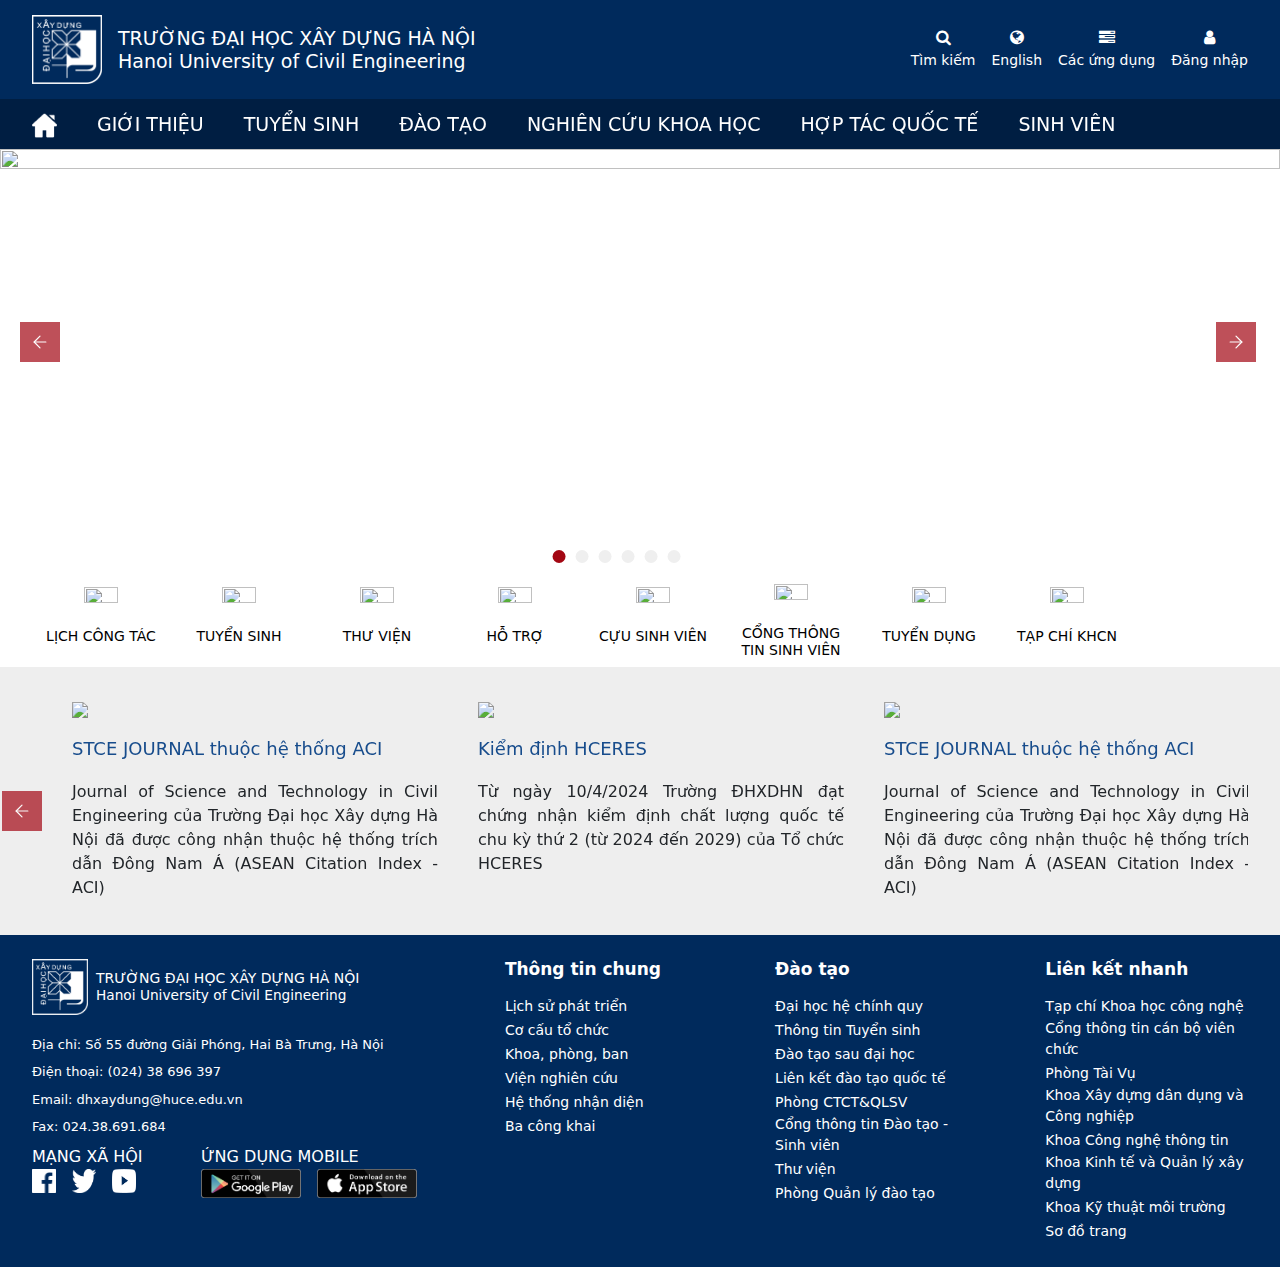
==== index.html @ 1488413b "Hoàn thiện form #home-hot-title-section" ====
<!DOCTYPE html>
<html lang="en">
  <head>
    <meta charset="UTF-8" />
    <meta name="viewport" content="width=device-width, initial-scale=1.0" />
    <title>Trang chủ</title>
    <link rel="stylesheet" href="./theme1/css/main.css" />
  </head>
  <body>
    <!-- Navabar -->
    <header id="header-home">
      <section
        class="row container m-auto justify-contents-between align-items-center"
      >
        <section class="col-md-6 d-flex align-items-center gap-3">
          <div class="">
            <img src="/theme1/images/logo/logo_trans.png" width="70" />
          </div>

          <div class="text-white">
            <h3>TRƯỜNG ĐẠI HỌC XÂY DỰNG HÀ NỘI</h3>
            <h4>Hanoi University of Civil Engineering</h4>
          </div>
        </section>

        <section class="col-md-6">
          <ul class="d-flex justify-content-end gap-3">
            <li>
              <a href="###">
                <i class="fa fa-search"></i>
                <p>Tìm kiếm</p>
              </a>
            </li>
            <li>
              <a href="###">
                <i class="fa fa-globe"></i>
                <p>English</p>
              </a>
            </li>
            <li class="nav-menu">
              <a href="###">
                <i class="fa fa-tasks"></i>
                <p>Các ứng dụng</p>
              </a>
              <div class="megamenu-panel nav-submenu d-none">
                <div class="row justify-contents-between align-items-center">
                  <div class="col-md-4">
                    <a href="#" class="text-center">
                      <img
                        src="/theme1/images/logo/google-calendar.png"
                        alt=""
                        class=""
                      />
                      <h6 class="">Lịch công tác(QLHC)</h6>
                    </a>
                  </div>
                  <div class="col-md-4">
                    <a href="#" class="text-center">
                      <img
                        src="/theme1/images/logo/quan-ly-cong-viec.png"
                        alt=""
                      />
                      <h6 class="">Quản lý công việc</h6>
                    </a>
                  </div>
                  <div class="col-md-4">
                    <a href="#" class="text-center">
                      <img
                        src="/theme1/images/logo/quan-ly-van-ban.png"
                        alt=""
                      />
                      <h6 class="">Quản lý văn bản</h6>
                    </a>
                  </div>
                  <div class="col-md-4">
                    <a href="#" class="text-center">
                      <img
                        src="/theme1/images/logo/quan-ly-sinh-vien.png"
                        alt=""
                      />
                      <h6 class="">Quản lý sinh viên</h6>
                    </a>
                  </div>
                  <div class="col-md-4">
                    <a href="#" class="text-center">
                      <img src="/theme1/images/logo/khao-sat.png" alt="" />
                      <h6 class="">Khảo sát</h6>
                    </a>
                  </div>
                  <div class="col-md-4">
                    <a href="#" class="text-center">
                      <img
                        src="/theme1/images/logo/quan-ly-tai-san.png"
                        alt=""
                      />
                      <h6 class="">Quản lý tài sản</h6>
                    </a>
                  </div>
                  <div class="col-md-4">
                    <a href="#" class="text-center">
                      <img src="/theme1/images/logo/danh-ba.png" alt="" />
                      <h6 class="">Danh bạ CBVC</h6>
                    </a>
                  </div>
                </div>
              </div>
            </li>
            <li>
              <a href="###">
                <i class="fa fa-user"></i>
                <p>Đăng nhập</p>
              </a>
            </li>
          </ul>
        </section>
      </section>
    </header>

    <nav id="nav-home">
      <ul class="container menu-main-home">
        <li>
          <a href="###">
            <img src="/theme1/images/gallery/home1.png" />
          </a>
        </li>
        <li>
          <a href="###">Giới thiệu</a>
          <ul class="sub-menu-home">
            <li><a href="###">Lời chào mừng của hiệu trưởng</a></li>
            <li>
              <a href="###"
                >Thông tin chung <i class="icon-chervon-right"></i
              ></a>

              <ul class="sub-menu-home">
                <li><a href="###">Sứ mạng - Tầm nhìn - Giá trị cốt lõi</a></li>
                <li><a href="###">Chương trình đào tạo và cấp bằng</a></li>
                <li><a href="###">Khoa học công nghệ</a></li>
                <li><a href="###">Đội ngũ cán bộ</a></li>
                <li><a href="###">Cơ sở vật chất</a></li>
                <li><a href="###">Thành tựu</a></li>
                <li><a href="###">Liên hệ</a></li>
              </ul>
            </li>
            <li>
              <a href="###"
                >Lịch sử phát triển<i class="icon-chervon-right"></i
              ></a>
              <ul class="sub-menu-home">
                <li><a href="###">Khái quát lịch sử phát triển</a></li>
                <li><a href="###">Chương trình đào tạo và cấp bằng</a></li>
              </ul>
            </li>
            <li>
              <a href="###">Cơ cấu tổ chức<i class="icon-chervon-right"></i></a>
              <ul class="sub-menu-home">
                <li><a href="###">Sơ đồ tổ chức</a></li>
                <li><a href="###">Hội đồng trường</a></li>
                <li><a href="###">Ban giám hiệu</a></li>
                <li><a href="###">Hội đồng Khoa học và Đào tạo</a></li>
                <li>
                  <a href="###">Các đơn vị<i class="icon-chervon-right"></i></a>
                  <ul class="sub-menu-home">
                    <li><a href="###">Khoa trực thuộc</a></li>
                    <li><a href="###">Phòng chức năng</a></li>
                  </ul>
                </li>
                <li><a href="###">Hội đồng Khoa học và Đào tạo</a></li>
              </ul>
            </li>
            <li><a href="###">Ba công khai</a></li>
            <li><a href="###">Cựu sinh viên</a></li>
            <li><a href="###">Cơ cấu tổ chức</a></li>
            <li><a href="###">Xét đạt chuẩn bổ nhiệm GS và PGS</a></li>
            <li>
              <a href="###">Meida<i class="icon-chervon-right"></i></a>
              <ul class="sub-menu-home">
                <li><a href="###">Hệ thống nhận diện</a></li>
                <li><a href="###">Ảnh</a></li>
                <li><a href="###">Video</a></li>
              </ul>
            </li>
            <li><a href="###">Virtual-Tour</a></li>
          </ul>
        </li>
        <li>
          <a href="###">Tuyển sinh</a>
        </li>
        <li>
          <a href="###">Đào tạo</a>
          <ul class="sub-menu-home">
            <li><a href="###">Đào tạo Đại học chính quy</a></li>
            <li><a href="###">Đào tạo Sau Đại học</a></li>
            <li><a href="###">Đào tạo VLVH</a></li>
            <li><a href="###">Khoa đào tạo quốc tế</a></li>
          </ul>
        </li>
        <li>
          <a href="###">Nghiên cứu khoa học</a>
        </li>
        <li>
          <a href="###">Hợp tác quốc tế</a>
        </li>
        <li>
          <a href="###">Sinh viên</a>
        </li>
      </ul>
    </nav>

    <main>
      <section id="banner-home-container">
        <img
          src="https://huce.edu.vn/images57/portal-1/slider/2025(1).jpg"
          alt=""
          style="width: 100%; height: 100%"
        />

        <img
          style="width: 100%; height: 100%"
          src="https://huce.edu.vn/images57/portal-1/slider/banner%20web.jpg"
        />

        <img
          style="width: 100%; height: 100%"
          src="https://huce.edu.vn/images57/portal-1/slider/Slide%2004.jpg"
        />

        <img
          style="width: 100%; height: 100%"
          src="https://huce.edu.vn/images57/Images/Mới/9112f98a60b0cfee96a1.jpg"
        />
        <img
          style="width: 100%; height: 100%"
          src="https://huce.edu.vn/images57/Images/Mới/c80e55a6cc9c63c23a8d.jpg"
        />
        <img
          style="width: 100%; height: 100%"
          src="https://huce.edu.vn/images57/Images/Mới/64a7b85f21658e3bd774.jpg"
        />
      </section>

      <section id="home-quick-link-2">
        <div class="container m-auto d-flex">
          <div class="text-center align-content-center">
            <a href="###">
              <img
                src="https://huce.edu.vn/images57/portal-1/QuickLink/lich_cong_tac.svg"
                alt=""
                width="100"
              />
              <h4 class="font-weight-600 mt-20 service-title">Lịch công tác</h4>
            </a>
          </div>

          <div class="text-center align-content-center">
            <a href="###">
              <img
                src="https://huce.edu.vn/images57/portal-1/QuickLink/tuyen_sinh.svg"
                alt=""
              />
              <h4 class="font-weight-600 mt-20 service-title">Tuyển sinh</h4>
            </a>
          </div>

          <div class="text-center align-content-center">
            <a href="###">
              <img
                src="https://huce.edu.vn/images57/portal-1/QuickLink/thu_vien.svg"
                alt=""
              />
              <h4 class="font-weight-600 mt-20 service-title">Thư viện</h4>
            </a>
          </div>

          <div class="text-center align-content-center">
            <a href="###">
              <img
                src="https://huce.edu.vn/images57/portal-1/QuickLink/ho_tro_truc_tuyen.svg"
                alt=""
              />
              <h4 class="font-weight-600 mt-20 service-title">Hỗ trợ</h4>
            </a>
          </div>

          <div class="text-center align-content-center">
            <a href="###">
              <img
                src="https://huce.edu.vn/images57/portal-1/QuickLink/cuu_sinh_vien.svg"
                alt=""
              />
              <h4 class="font-weight-600 mt-20 service-title">Cựu sinh viên</h4>
            </a>
          </div>

          <div class="text-center align-content-center">
            <a href="###">
              <img
                src="https://huce.edu.vn/images57/portal-1/QuickLink/dao_tao.svg"
                alt=""
              />
              <h4 class="font-weight-600 mt-20 service-title">
                Cổng thông <br />tin sinh viên
              </h4>
            </a>
          </div>

          <div class="text-center align-content-center">
            <a href="###">
              <img
                src="https://huce.edu.vn/images57/portal-1/QuickLink/tuyen_dung.svg"
                alt=""
              />
              <h4 class="font-weight-600 mt-20 service-title">Tuyển dụng</h4>
            </a>
          </div>

          <div class="text-center align-content-center">
            <a href="###">
              <img
                src="https://huce.edu.vn/images57/portal-1/QuickLink/tap_chi.svg"
                alt=""
              />
              <h4 class="font-weight-600 mt-20 service-title">Tạp chí khcn</h4>
            </a>
          </div>
        </div>
      </section>

      <section id="home-hot-title-section">
        <div class="container m-auto">
          <div>
            <img
              src="https://huce.edu.vn/images57/portal-1/Chuyên%20mục%20nổi%20bật/846d2718-aa07-4840-8d6b-9867c58a833f.jpg"
            />
            <div class="hot-description">
              <h3>STCE JOURNAL thuộc hệ thống ACI</h3>
              <p class="module line-clamp-4 text-justify">
                Journal of Science and Technology in Civil Engineering của
                Trường Đại học Xây dựng Hà Nội đã được công nhận thuộc hệ thống
                trích dẫn Đông Nam Á (ASEAN Citation Index - ACI)
              </p>
            </div>
          </div>

          <div>
            <img
              src="https://huce.edu.vn/images57/portal-1/Chuyên%20mục%20nổi%20bật/ded70e8b-906e-45e2-acd8-bea7cd354c92.jpg"
            />
            <div class="hot-description">
              <h3>Kiểm định HCERES</h3>
              <p class="module line-clamp-4 text-justify">
                Từ ngày 10/4/2024 Trường ĐHXDHN&nbsp;đạt chứng nhận kiểm định
                chất lượng quốc tế chu kỳ thứ 2 (từ 2024 đến 2029) của Tổ chức
                HCERES
              </p>
            </div>
          </div>

          <div>
            <img
              src="https://huce.edu.vn/images57/portal-1/Chuyên%20mục%20nổi%20bật/846d2718-aa07-4840-8d6b-9867c58a833f.jpg"
            />
            <div class="hot-description">
              <h3>STCE JOURNAL thuộc hệ thống ACI</h3>
              <p class="module line-clamp-4 text-justify">
                Journal of Science and Technology in Civil Engineering của
                Trường Đại học Xây dựng Hà Nội đã được công nhận thuộc hệ thống
                trích dẫn Đông Nam Á (ASEAN Citation Index - ACI)
              </p>
            </div>
          </div>

          <div>
            <img
              src="https://huce.edu.vn/images57/portal-1/Chuyên%20mục%20nổi%20bật/846d2718-aa07-4840-8d6b-9867c58a833f.jpg"
            />
            <div class="hot-description">
              <h3>STCE JOURNAL thuộc hệ thống ACI</h3>
              <p class="module line-clamp-4 text-justify">
                Journal of Science and Technology in Civil Engineering của
                Trường Đại học Xây dựng Hà Nội đã được công nhận thuộc hệ thống
                trích dẫn Đông Nam Á (ASEAN Citation Index - ACI)
              </p>
            </div>
          </div>
        </div>
      </section>
    </main>

    <footer class="py-4">
      <section class="container row m-auto justify-content-between">
        <div class="col-md-4">
          <div class="d-flex gap-2 align-items-center">
            <img
              src="./theme1/images/logo/logo_trans.png"
              alt=""
              width="56"
              height="56"
            />
            <div class="logo-text">
              <h3>TRƯỜNG ĐẠI HỌC XÂY DỰNG HÀ NỘI</h3>
              <h4>Hanoi University of Civil Engineering</h4>
            </div>
          </div>

          <div>
            <p>Địa chỉ: Số 55 đường Giải Phóng, Hai Bà Trưng, Hà Nội</p>
            <p>Điện thoại: (024) 38 696 397</p>
            <p>Email: dhxaydung@huce.edu.vn</p>
            <p>Fax: 024.38.691.684</p>
          </div>

          <div class="row">
            <div class="social-link col-md-5">
              <p class="p">MẠNG XÃ HỘI</p>
              <ul class="d-flex gap-3">
                <li>
                  <a href="https://www.facebook.com/truongdhxaydung"
                    ><img
                      alt=""
                      src="/theme1/images/icon/icon-fb.png"
                      width="100"
                  /></a>
                </li>
                <li>
                  <a href="https://twitter.com/"
                    ><img
                      alt=""
                      src="/theme1/images/icon/tw-icon.png"
                      width="100"
                  /></a>
                </li>
                <li>
                  <a
                    href="https://www.youtube.com/channel/UCzsYk_GlL5IYG6wVUkyO_pQ/videos"
                    ><img
                      alt=""
                      src="/theme1/images/icon/icon-yt.png"
                      width="100"
                  /></a>
                </li>
              </ul>
            </div>

            <section class="mobile-app col-md-5">
              <p class="p">ỨNG DỤNG MOBILE</p>
              <ul class="d-flex gap-3">
                <li>
                  <a href="#"
                    ><img
                      alt=""
                      src="/theme1/images/logo/google-play.png"
                      width="100"
                  /></a>
                </li>
                <li>
                  <a href="#"
                    ><img
                      alt=""
                      src="/theme1/images/logo/app-store.png"
                      width="100"
                  /></a>
                </li>
              </ul>
            </section>
          </div>
        </div>
        <div class="col-md-2">
          <h3>Thông tin chung</h3>
          <div>
            <a href="###"><p>Lịch sử phát triển</p></a>
            <a href="###"><p>Cơ cấu tổ chức</p></a>
            <a href="###"><p>Khoa, phòng, ban</p></a>
            <a href="###"><p>Viện nghiên cứu</p></a>
            <a href="###"><p>Hệ thống nhận diện</p></a>
            <a href="###"><p>Ba công khai</p></a>
          </div>
        </div>
        <div class="col-md-2">
          <h3>Đào tạo</h3>
          <div>
            <a href="###"><p>Đại học hệ chính quy</p></a>
            <a href="###"><p>Thông tin Tuyển sinh</p></a>
            <a href="###"><p>Đào tạo sau đại học</p></a>
            <a href="###"><p>Liên kết đào tạo quốc tế</p></a>
            <a href="###"><p>Phòng CTCT&QLSV</p></a>
            <a href="###"><p>Cổng thông tin Đào tạo - Sinh viên</p></a>
            <a href="###"><p>Thư viện</p></a>
            <a href="###"><p>Phòng Quản lý đào tạo</p></a>
          </div>
        </div>
        <div class="col-md-2">
          <h3>Liên kết nhanh</h3>
          <div>
            <a href="###"><p>Tạp chí Khoa học công nghệ</p></a>
            <a href="###"><p>Cổng thông tin cán bộ viên chức</p></a>
            <a href="###"><p>Phòng Tài Vụ</p></a>
            <a href="###"><p>Khoa Xây dựng dân dụng và Công nghiệp</p></a>
            <a href="###"><p>Khoa Công nghệ thông tin</p></a>
            <a href="###"><p>Khoa Kinh tế và Quản lý xây dựng</p></a>
            <a href="###"><p>Khoa Kỹ thuật môi trường</p></a>
            <a href="###"><p>Sơ đồ trang</p></a>
          </div>
        </div>
      </section>
    </footer>
    <!-- End navabar -->
  </body>

  <script src="./theme1/js/jquery.min.js"></script>
  <script src="./theme1/js/popper.min.js"></script>
  <script src="./theme1/js/bootstrap.min.js"></script>
  <script src="./theme1/js/slick.min.js"></script>
  <script src="./theme1/js/main.js" type="module"></script>
</html>
---- theme1/css/main.css ----
@import url("./bootstrap.min.css");
@import url("./font-awesome.min.css");
@import url("./slick.css");
@import url("./css-reset.css");
@import url("./pages/animation/animation.css");
@import url("./pages/includes/header.css");
@import url("./pages/includes/nav.css");

@import url("./pages/includes/home.css");

@import url("./pages/includes/footer.css");
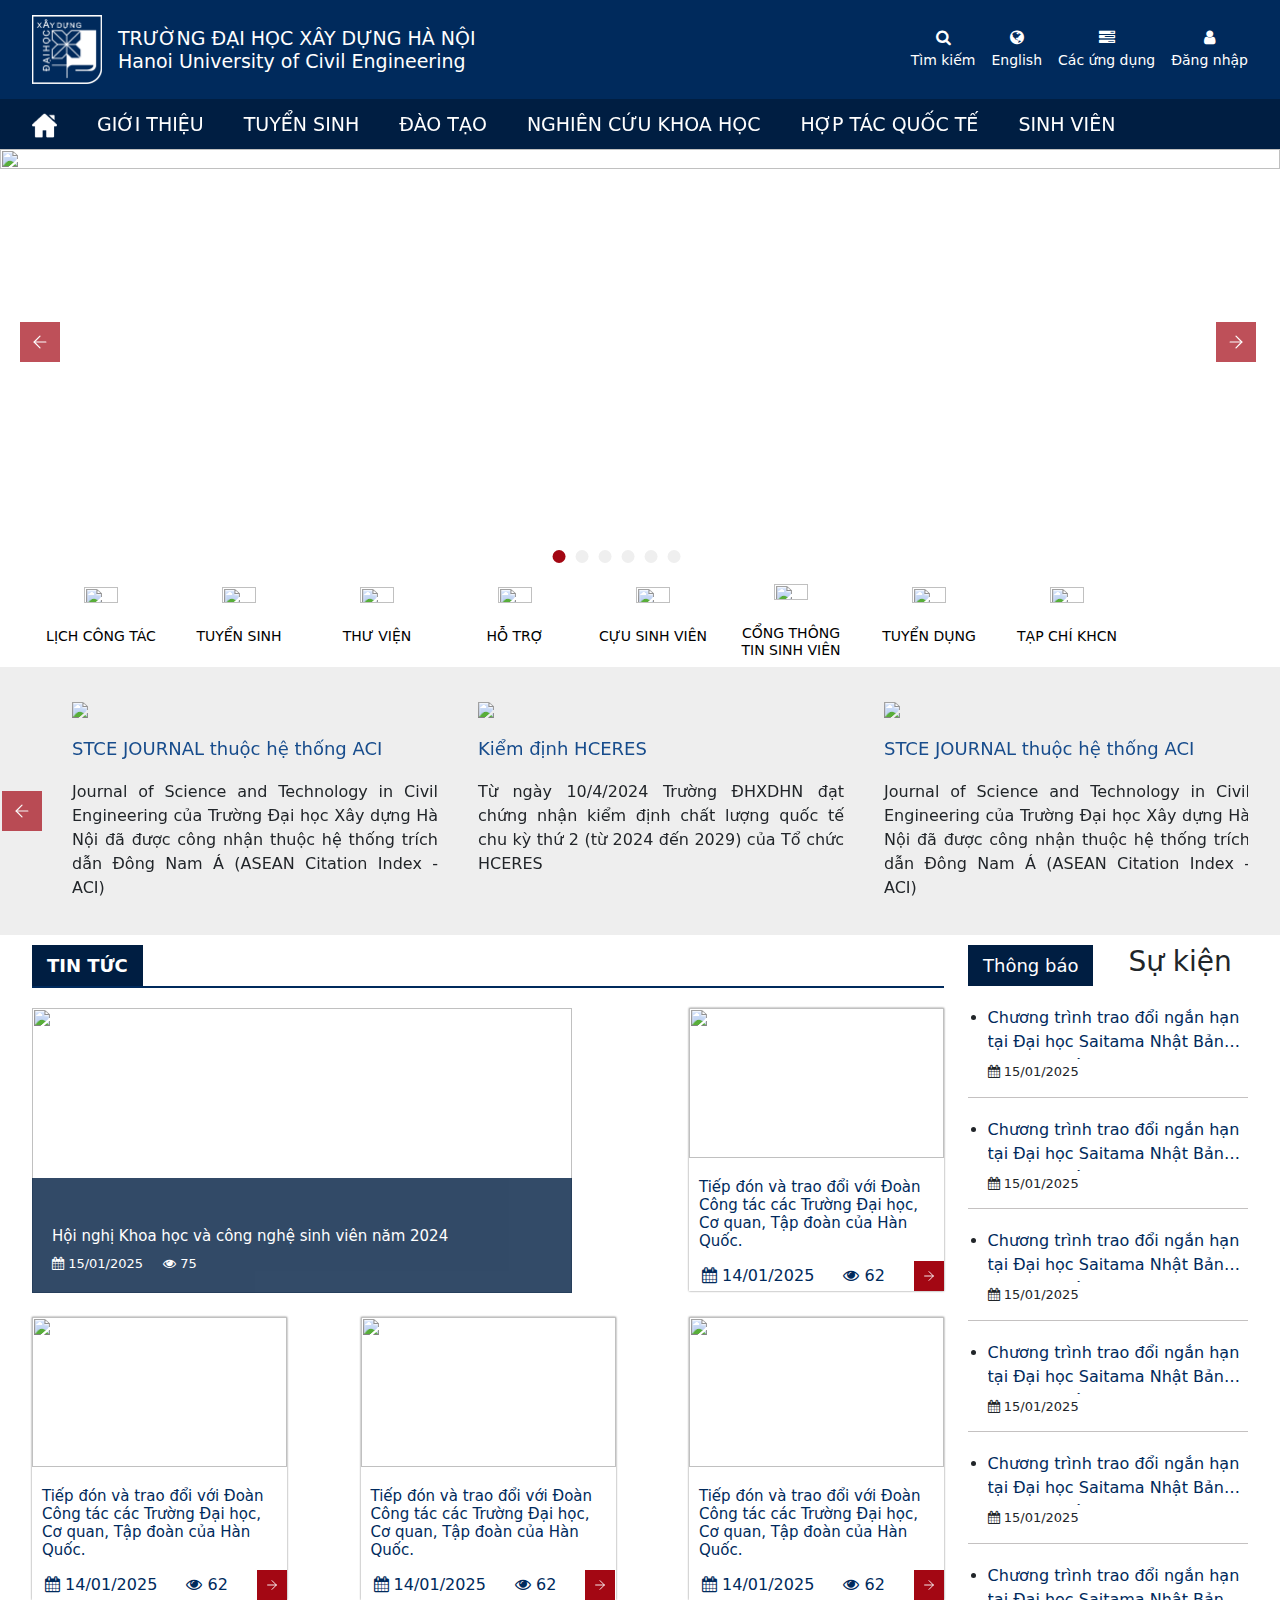
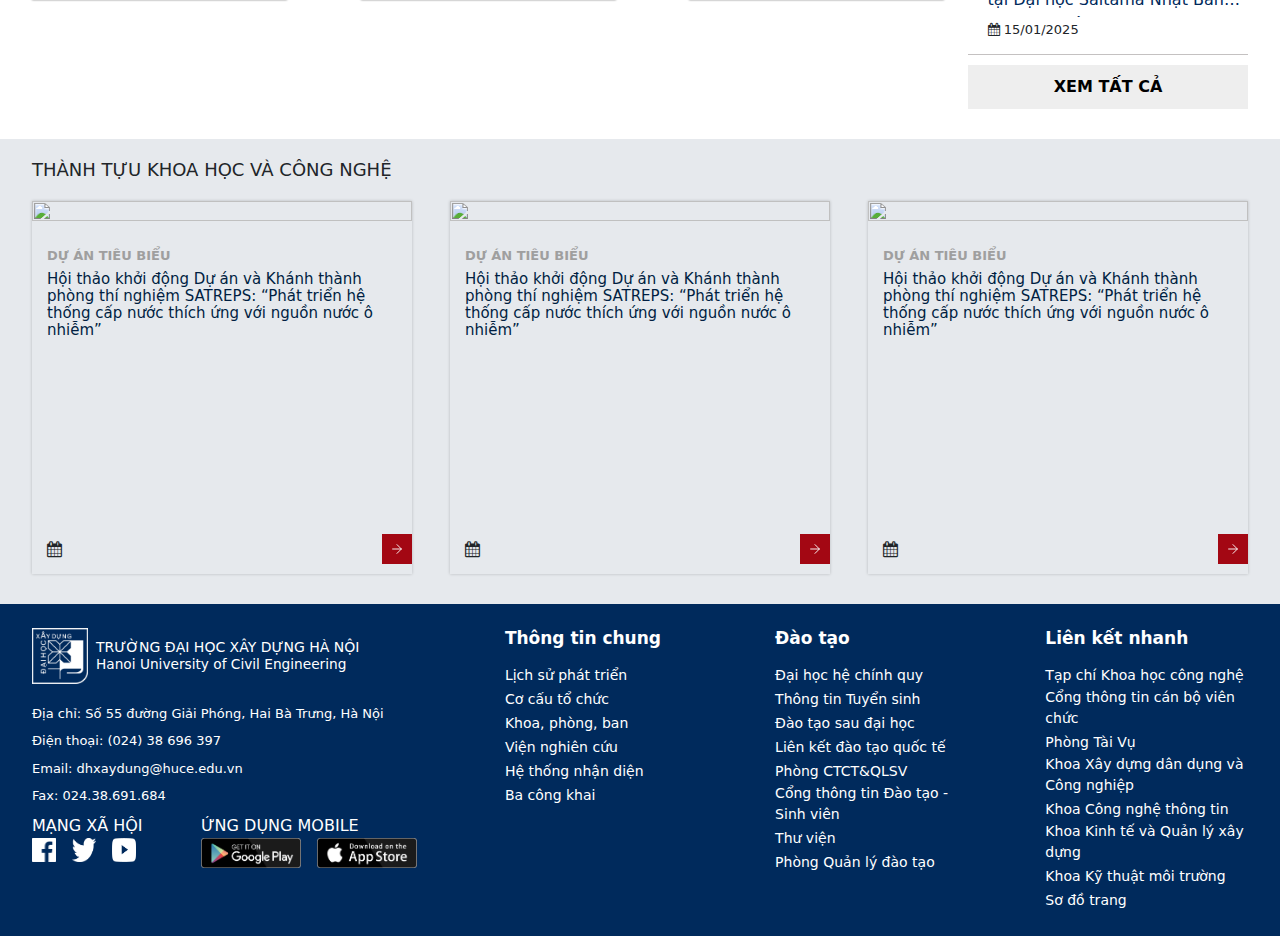
==== commit 8c93a9e9: "hoàn thành #ts-title" ====
--- a/index.html
+++ b/index.html
@@ -385,6 +385,422 @@
           </div>
         </div>
       </section>
+
+      <section id="container-nuce-news">
+        <div class="container m-auto">
+          <div class="row">
+            <div class="col-md-9 nuce-new-item">
+              <div class="title-nuce-news">
+                <h2>Tin tức</h2>
+              </div>
+
+              <div class="row justify-content-between gap-4">
+                <div class="col-md-7 nuce-item-content">
+                  <a href="/hoi-nghi-khoa-hoc-va-cong-nghe-sinh-vien-nam-2024">
+                    <img
+                      class="img-nuce-col-6 img-nuce-hover"
+                      src="https://huce.edu.vn/images57/portal-1/Tin%20tức/Hoạt%20động%20chung/2025/T01/NCKHSV_006.jpg"
+                      alt=""
+                    />
+
+                    <div class="overlay-post-content">
+                      <div class="post-content">
+                        <h3
+                          class="post-title module line-clamp-3"
+                          data-toggle="tooltip"
+                          data-placement="bottom"
+                          title="Hội nghị Khoa học và công nghệ sinh viên năm 2024"
+                        >
+                          <a
+                            href="/hoi-nghi-khoa-hoc-va-cong-nghe-sinh-vien-nam-2024"
+                          >
+                            Hội nghị Khoa học và công nghệ sinh viên năm 2024
+                          </a>
+                        </h3>
+                        <span class="post-date-info">
+                          <span>
+                            <i class="fa fa-calendar"></i> 15/01/2025</span
+                          >
+                          <span>
+                            <i class="fa fa-eye" style="margin-left: 24px"></i>
+                            75</span
+                          >
+                        </span>
+                      </div>
+                    </div>
+                  </a>
+                </div>
+
+                <div class="item col-md-5 nuce-item-content2">
+                  <a
+                    href="https://huce.edu.vn/tiep-don-va-trao-doi-voi-doan-cong-tac-cac-truong-dai-hoc-co-quan-tap-doan-cua-han-quoc-"
+                  >
+                    <div>
+                      <img
+                        class="img-nuce-hover"
+                        src="https://huce.edu.vn/images57/portal-1/Tin%20tức/Hoạt%20động%20chung/2025/T01/TiepKhach_009.JPG"
+                        alt=""
+                      />
+                    </div>
+                    <div class="post-content">
+                      <h4>
+                        Tiếp đón và trao đổi với Đoàn Công tác các Trường Đại
+                        học, Cơ quan, Tập đoàn của Hàn Quốc.
+                      </h4>
+
+                      <div class="">
+                        <span class="post-date-info-nuce-news-02">
+                          <i class="fa fa-calendar"></i>
+                          14/01/2025
+                        </span>
+                        <span>
+                          <i class="fa fa-eye" style="margin-left: 24px"></i>
+                          62
+                        </span>
+                        <span>
+                          <img
+                            src="./theme1/images/icon/right-arrow-block-2.svg"
+                            alt=""
+                          />
+                        </span>
+                      </div>
+                    </div>
+                  </a>
+                </div>
+
+                <div class="item col-md-5 nuce-item-content2">
+                  <a
+                    href="https://huce.edu.vn/tiep-don-va-trao-doi-voi-doan-cong-tac-cac-truong-dai-hoc-co-quan-tap-doan-cua-han-quoc-"
+                  >
+                    <div>
+                      <img
+                        class="img-nuce-hover"
+                        src="https://huce.edu.vn/images57/portal-1/Tin%20tức/Hoạt%20động%20chung/2025/T01/TiepKhach_009.JPG"
+                        alt=""
+                      />
+                    </div>
+                    <div class="post-content">
+                      <h4>
+                        Tiếp đón và trao đổi với Đoàn Công tác các Trường Đại
+                        học, Cơ quan, Tập đoàn của Hàn Quốc.
+                      </h4>
+
+                      <div class="">
+                        <span class="post-date-info-nuce-news-02">
+                          <i class="fa fa-calendar"></i>
+                          14/01/2025
+                        </span>
+                        <span>
+                          <i class="fa fa-eye" style="margin-left: 24px"></i>
+                          62
+                        </span>
+                        <span>
+                          <img
+                            src="./theme1/images/icon/right-arrow-block-2.svg"
+                            alt=""
+                          />
+                        </span>
+                      </div>
+                    </div>
+                  </a>
+                </div>
+
+                <div class="item col-md-5 nuce-item-content2">
+                  <a
+                    href="https://huce.edu.vn/tiep-don-va-trao-doi-voi-doan-cong-tac-cac-truong-dai-hoc-co-quan-tap-doan-cua-han-quoc-"
+                  >
+                    <div>
+                      <img
+                        class="img-nuce-hover"
+                        src="https://huce.edu.vn/images57/portal-1/Tin%20tức/Hoạt%20động%20chung/2025/T01/TiepKhach_009.JPG"
+                        alt=""
+                      />
+                    </div>
+                    <div class="post-content">
+                      <h4>
+                        Tiếp đón và trao đổi với Đoàn Công tác các Trường Đại
+                        học, Cơ quan, Tập đoàn của Hàn Quốc.
+                      </h4>
+
+                      <div class="">
+                        <span class="post-date-info-nuce-news-02">
+                          <i class="fa fa-calendar"></i>
+                          14/01/2025
+                        </span>
+                        <span>
+                          <i class="fa fa-eye" style="margin-left: 24px"></i>
+                          62
+                        </span>
+                        <span>
+                          <img
+                            src="./theme1/images/icon/right-arrow-block-2.svg"
+                            alt=""
+                          />
+                        </span>
+                      </div>
+                    </div>
+                  </a>
+                </div>
+
+                <div class="item col-md-5 nuce-item-content2">
+                  <a
+                    href="https://huce.edu.vn/tiep-don-va-trao-doi-voi-doan-cong-tac-cac-truong-dai-hoc-co-quan-tap-doan-cua-han-quoc-"
+                  >
+                    <div>
+                      <img
+                        class="img-nuce-hover"
+                        src="https://huce.edu.vn/images57/portal-1/Tin%20tức/Hoạt%20động%20chung/2025/T01/TiepKhach_009.JPG"
+                        alt=""
+                      />
+                    </div>
+                    <div class="post-content">
+                      <h4>
+                        Tiếp đón và trao đổi với Đoàn Công tác các Trường Đại
+                        học, Cơ quan, Tập đoàn của Hàn Quốc.
+                      </h4>
+
+                      <div class="">
+                        <span class="post-date-info-nuce-news-02">
+                          <i class="fa fa-calendar"></i>
+                          14/01/2025
+                        </span>
+                        <span>
+                          <i class="fa fa-eye" style="margin-left: 24px"></i>
+                          62
+                        </span>
+                        <span>
+                          <img
+                            src="./theme1/images/icon/right-arrow-block-2.svg"
+                            alt=""
+                          />
+                        </span>
+                      </div>
+                    </div>
+                  </a>
+                </div>
+              </div>
+            </div>
+            <div class="col-md-3 nuce-new-item ps-4">
+              <div class="d-flex" style="gap: 35px">
+                <h3>Thông báo</h3>
+                <h3>Sự kiện</h3>
+              </div>
+
+              <div class="post-content">
+                <ul>
+                  <li>
+                    <a
+                      href="/chuong-trinh-trao-doi-ngan-han-tai-dai-hoc-saitama-nhat-ban-cho-sinh-vien"
+                    >
+                      Chương trình trao đổi ngắn hạn tại Đại học Saitama Nhật
+                      Bản cho sinh viên
+                    </a>
+                  </li>
+                </ul>
+                <span class="post-date-info">
+                  <i class="fa fa-calendar"></i>
+                  15/01/2025
+                </span>
+              </div>
+
+              <div class="post-content">
+                <ul>
+                  <li>
+                    <a
+                      href="/chuong-trinh-trao-doi-ngan-han-tai-dai-hoc-saitama-nhat-ban-cho-sinh-vien"
+                    >
+                      Chương trình trao đổi ngắn hạn tại Đại học Saitama Nhật
+                      Bản cho sinh viên
+                    </a>
+                  </li>
+                </ul>
+                <span class="post-date-info">
+                  <i class="fa fa-calendar"></i>
+                  15/01/2025
+                </span>
+              </div>
+
+              <div class="post-content">
+                <ul>
+                  <li>
+                    <a
+                      href="/chuong-trinh-trao-doi-ngan-han-tai-dai-hoc-saitama-nhat-ban-cho-sinh-vien"
+                    >
+                      Chương trình trao đổi ngắn hạn tại Đại học Saitama Nhật
+                      Bản cho sinh viên
+                    </a>
+                  </li>
+                </ul>
+                <span class="post-date-info">
+                  <i class="fa fa-calendar"></i>
+                  15/01/2025
+                </span>
+              </div>
+
+              <div class="post-content">
+                <ul>
+                  <li>
+                    <a
+                      href="/chuong-trinh-trao-doi-ngan-han-tai-dai-hoc-saitama-nhat-ban-cho-sinh-vien"
+                    >
+                      Chương trình trao đổi ngắn hạn tại Đại học Saitama Nhật
+                      Bản cho sinh viên
+                    </a>
+                  </li>
+                </ul>
+                <span class="post-date-info">
+                  <i class="fa fa-calendar"></i>
+                  15/01/2025
+                </span>
+              </div>
+
+              <div class="post-content">
+                <ul>
+                  <li>
+                    <a
+                      href="/chuong-trinh-trao-doi-ngan-han-tai-dai-hoc-saitama-nhat-ban-cho-sinh-vien"
+                    >
+                      Chương trình trao đổi ngắn hạn tại Đại học Saitama Nhật
+                      Bản cho sinh viên
+                    </a>
+                  </li>
+                </ul>
+                <span class="post-date-info">
+                  <i class="fa fa-calendar"></i>
+                  15/01/2025
+                </span>
+              </div>
+
+              <div class="post-content">
+                <ul>
+                  <li>
+                    <a
+                      href="/chuong-trinh-trao-doi-ngan-han-tai-dai-hoc-saitama-nhat-ban-cho-sinh-vien"
+                    >
+                      Chương trình trao đổi ngắn hạn tại Đại học Saitama Nhật
+                      Bản cho sinh viên
+                    </a>
+                  </li>
+                </ul>
+                <span class="post-date-info">
+                  <i class="fa fa-calendar"></i>
+                  15/01/2025
+                </span>
+              </div>
+
+              <div class="btn-all-new-content">
+                <button>Xem tất cả</button>
+              </div>
+            </div>
+          </div>
+        </div>
+      </section>
+
+      <section id="ts-title">
+        <div class="container m-auto">
+          <h3>Thành tựu khoa học và công nghệ</h3>
+          <div class="ts-title-container">
+            <div class="ts-title-item">
+              <div>
+                <a href="###">
+                  <img
+                    class="img-fluid"
+                    src="https://huce.edu.vn/images57/portal-1/Tin%20tức/Hoạt%20động%20chung/2024/T03/kick-off_05.jpg"
+                    alt=""
+                  />
+                </a>
+              </div>
+
+              <div>
+                <a href="###">Dự án tiêu biểu</a>
+
+                <h3>
+                  <a href="###">
+                    Hội thảo khởi động Dự án và Khánh thành phòng thí nghiệm
+                    SATREPS: “Phát triển hệ thống cấp nước thích ứng với nguồn
+                    nước ô nhiễm”
+                  </a>
+                </h3>
+
+                <div>
+                  <i class="fa fa-calendar"></i>
+
+                  <img
+                    src="./theme1/images/icon/right-arrow-block-2.svg"
+                    alt=""
+                  />
+                </div>
+              </div>
+            </div>
+
+            <div class="ts-title-item">
+              <div>
+                <a href="###">
+                  <img
+                    class="img-fluid"
+                    src="https://huce.edu.vn/images57/portal-1/Tin%20tức/Hoạt%20động%20chung/2024/T03/kick-off_05.jpg"
+                    alt=""
+                  />
+                </a>
+              </div>
+
+              <div>
+                <a href="###">Dự án tiêu biểu</a>
+
+                <h3>
+                  <a href="###">
+                    Hội thảo khởi động Dự án và Khánh thành phòng thí nghiệm
+                    SATREPS: “Phát triển hệ thống cấp nước thích ứng với nguồn
+                    nước ô nhiễm”
+                  </a>
+                </h3>
+
+                <div>
+                  <i class="fa fa-calendar"></i>
+
+                  <img
+                    src="./theme1/images/icon/right-arrow-block-2.svg"
+                    alt=""
+                  />
+                </div>
+              </div>
+            </div>
+
+            <div class="ts-title-item">
+              <div>
+                <a href="###">
+                  <img
+                    class="img-fluid"
+                    src="https://huce.edu.vn/images57/portal-1/Tin%20tức/Hoạt%20động%20chung/2024/T03/kick-off_05.jpg"
+                    alt=""
+                  />
+                </a>
+              </div>
+
+              <div>
+                <a href="###">Dự án tiêu biểu</a>
+
+                <h3>
+                  <a href="###">
+                    Hội thảo khởi động Dự án và Khánh thành phòng thí nghiệm
+                    SATREPS: “Phát triển hệ thống cấp nước thích ứng với nguồn
+                    nước ô nhiễm”
+                  </a>
+                </h3>
+
+                <div>
+                  <i class="fa fa-calendar"></i>
+
+                  <img
+                    src="./theme1/images/icon/right-arrow-block-2.svg"
+                    alt=""
+                  />
+                </div>
+              </div>
+            </div>
+          </div>
+        </div>
+      </section>
     </main>
 
     <footer class="py-4">
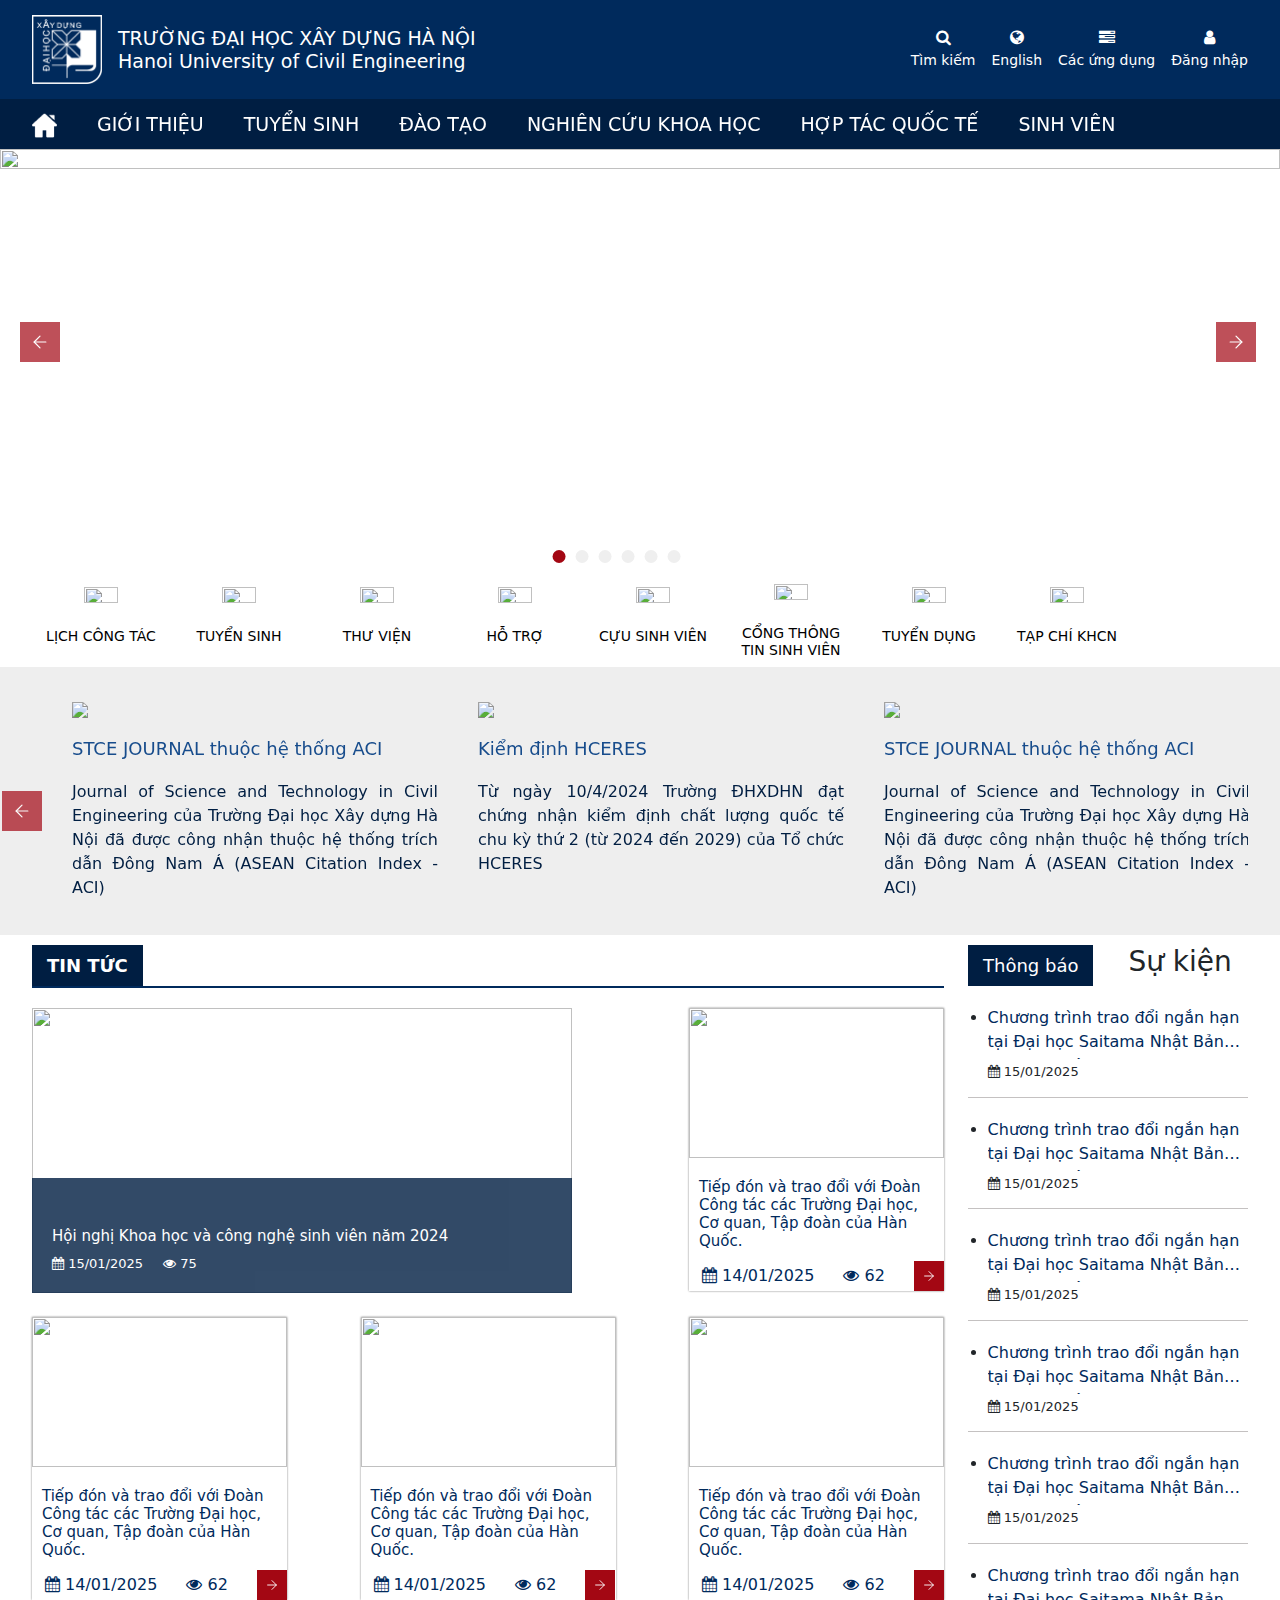
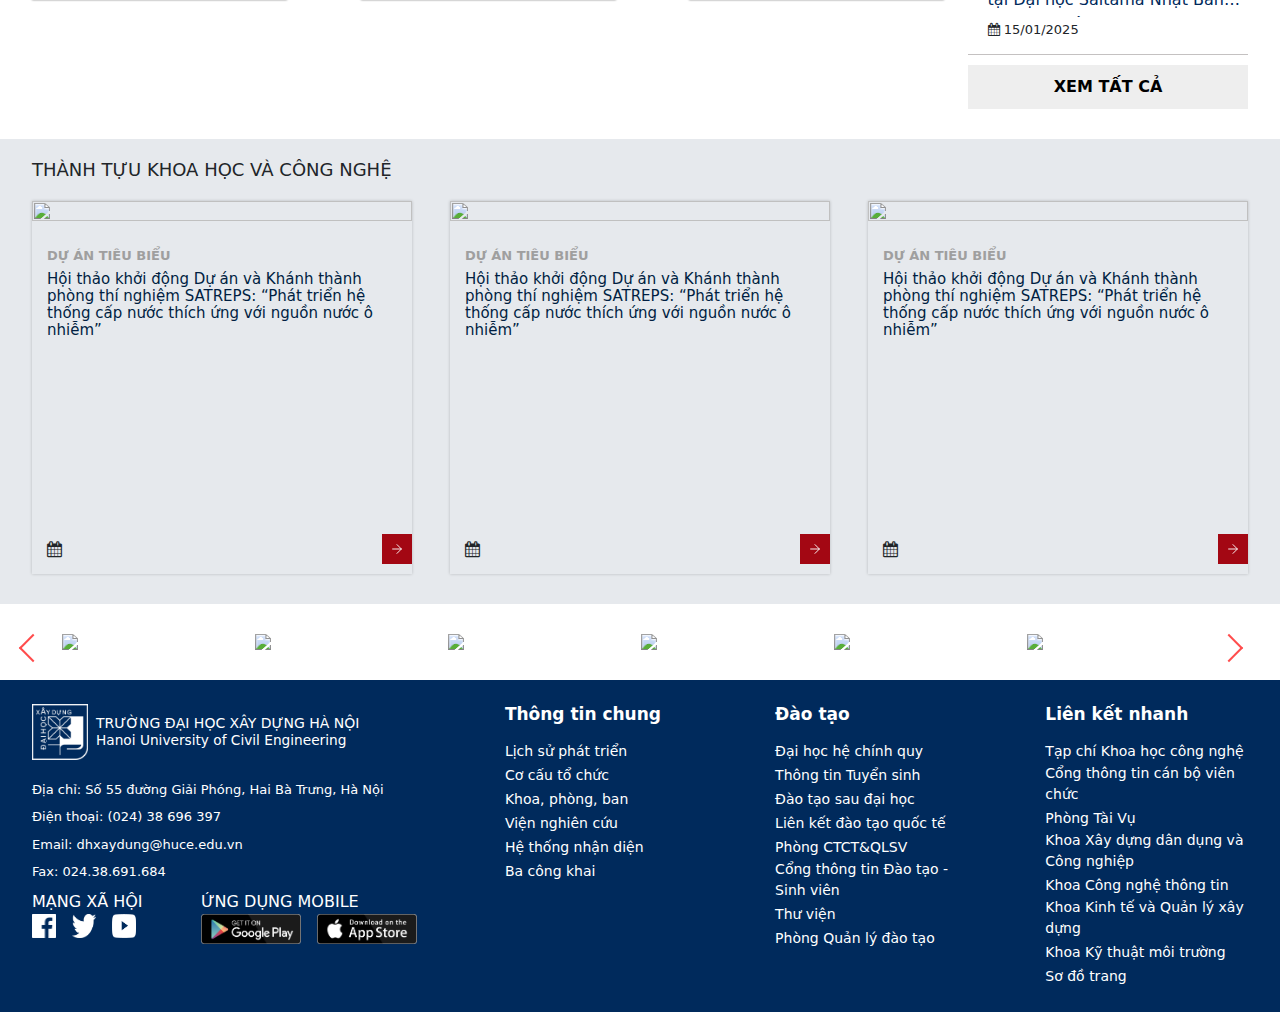
==== commit 3f167e0b: "hoàn thành trang chủ giao diện desktop" ====
--- a/index.html
+++ b/index.html
@@ -5,6 +5,7 @@
     <meta name="viewport" content="width=device-width, initial-scale=1.0" />
     <title>Trang chủ</title>
     <link rel="stylesheet" href="./theme1/css/main.css" />
+    <link rel="stylesheet" href="./theme1/css/font-awesome.min.css" />
   </head>
   <body>
     <!-- Navabar -->
@@ -329,45 +330,51 @@
       <section id="home-hot-title-section">
         <div class="container m-auto">
           <div>
-            <img
-              src="https://huce.edu.vn/images57/portal-1/Chuyên%20mục%20nổi%20bật/846d2718-aa07-4840-8d6b-9867c58a833f.jpg"
-            />
-            <div class="hot-description">
-              <h3>STCE JOURNAL thuộc hệ thống ACI</h3>
-              <p class="module line-clamp-4 text-justify">
-                Journal of Science and Technology in Civil Engineering của
-                Trường Đại học Xây dựng Hà Nội đã được công nhận thuộc hệ thống
-                trích dẫn Đông Nam Á (ASEAN Citation Index - ACI)
-              </p>
-            </div>
+            <a href="###">
+              <img
+                src="https://huce.edu.vn/images57/portal-1/Chuyên%20mục%20nổi%20bật/846d2718-aa07-4840-8d6b-9867c58a833f.jpg"
+              />
+              <div class="hot-description">
+                <h3>STCE JOURNAL thuộc hệ thống ACI</h3>
+                <p class="module line-clamp-4 text-justify">
+                  Journal of Science and Technology in Civil Engineering của
+                  Trường Đại học Xây dựng Hà Nội đã được công nhận thuộc hệ
+                  thống trích dẫn Đông Nam Á (ASEAN Citation Index - ACI)
+                </p>
+              </div>
+            </a>
           </div>
 
           <div>
-            <img
-              src="https://huce.edu.vn/images57/portal-1/Chuyên%20mục%20nổi%20bật/ded70e8b-906e-45e2-acd8-bea7cd354c92.jpg"
-            />
-            <div class="hot-description">
-              <h3>Kiểm định HCERES</h3>
-              <p class="module line-clamp-4 text-justify">
-                Từ ngày 10/4/2024 Trường ĐHXDHN&nbsp;đạt chứng nhận kiểm định
-                chất lượng quốc tế chu kỳ thứ 2 (từ 2024 đến 2029) của Tổ chức
-                HCERES
-              </p>
-            </div>
+            <a href="###">
+              <img
+                src="https://huce.edu.vn/images57/portal-1/Chuyên%20mục%20nổi%20bật/ded70e8b-906e-45e2-acd8-bea7cd354c92.jpg"
+              />
+              <div class="hot-description">
+                <h3>Kiểm định HCERES</h3>
+                <p class="module line-clamp-4 text-justify">
+                  Từ ngày 10/4/2024 Trường ĐHXDHN&nbsp;đạt chứng nhận kiểm định
+                  chất lượng quốc tế chu kỳ thứ 2 (từ 2024 đến 2029) của Tổ chức
+                  HCERES
+                </p>
+              </div>
+            </a>
           </div>
 
           <div>
-            <img
-              src="https://huce.edu.vn/images57/portal-1/Chuyên%20mục%20nổi%20bật/846d2718-aa07-4840-8d6b-9867c58a833f.jpg"
-            />
-            <div class="hot-description">
-              <h3>STCE JOURNAL thuộc hệ thống ACI</h3>
-              <p class="module line-clamp-4 text-justify">
-                Journal of Science and Technology in Civil Engineering của
-                Trường Đại học Xây dựng Hà Nội đã được công nhận thuộc hệ thống
-                trích dẫn Đông Nam Á (ASEAN Citation Index - ACI)
-              </p>
-            </div>
+            <a href="###">
+              <img
+                src="https://huce.edu.vn/images57/portal-1/Chuyên%20mục%20nổi%20bật/846d2718-aa07-4840-8d6b-9867c58a833f.jpg"
+              />
+              <div class="hot-description">
+                <h3>STCE JOURNAL thuộc hệ thống ACI</h3>
+                <p class="module line-clamp-4 text-justify">
+                  Journal of Science and Technology in Civil Engineering của
+                  Trường Đại học Xây dựng Hà Nội đã được công nhận thuộc hệ
+                  thống trích dẫn Đông Nam Á (ASEAN Citation Index - ACI)
+                </p>
+              </div>
+            </a>
           </div>
 
           <div>
@@ -798,6 +805,51 @@
                 </div>
               </div>
             </div>
+          </div>
+        </div>
+      </section>
+
+      <section id="home-ads-section">
+        <div class="slick-ads container m-auto">
+          <div class="slick-item">
+            <img
+              src="https://image.huce.edu.vn/ckfinder/connector?command=Proxy&amp;lang=vi&amp;langCode=vi&amp;type=Private&amp;currentFolder=%2fIconAds%2f&amp;token=portal-1&amp;fileName=dt4.jpg"
+            />
+          </div>
+          <div class="slick-item">
+            <img
+              src="https://image.huce.edu.vn/ckfinder/connector?command=Proxy&amp;lang=vi&amp;langCode=vi&amp;type=Private&amp;currentFolder=%2fIconAds%2f&amp;token=portal-1&amp;fileName=dt6.jpg"
+            />
+          </div>
+
+          <div class="slick-item">
+            <img
+              src="https://image.huce.edu.vn/ckfinder/connector?command=Proxy&amp;lang=vi&amp;langCode=vi&amp;type=Private&amp;currentFolder=%2fIconAds%2f&amp;token=portal-1&amp;fileName=dt8.jpg"
+            />
+          </div>
+
+          <div class="slick-item">
+            <img
+              src="https://image.huce.edu.vn/ckfinder/connector?command=Proxy&amp;lang=vi&amp;langCode=vi&amp;type=Private&amp;currentFolder=%2fIconAds%2f&amp;token=portal-1&amp;fileName=dt9.jpg"
+            />
+          </div>
+
+          <div class="slick-item">
+            <img
+              src="https://image.huce.edu.vn/ckfinder/connector?command=Proxy&amp;lang=vi&amp;langCode=vi&amp;type=Files&amp;currentFolder=%2f&amp;token=portal-1&amp;fileName=logo+sunwon.jpg"
+            />
+          </div>
+
+          <div class="slick-item">
+            <img
+              src="https://image.huce.edu.vn/ckfinder/connector?command=Proxy&amp;lang=vi&amp;langCode=vi&amp;type=Private&amp;currentFolder=%2fIconAds%2f&amp;token=portal-1&amp;fileName=dt1.jpg"
+            />
+          </div>
+
+          <div class="slick-item">
+            <img
+              src="https://image.huce.edu.vn/ckfinder/connector?command=Proxy&amp;lang=vi&amp;langCode=vi&amp;type=Private&amp;currentFolder=%2fIconAds%2f&amp;token=portal-1&amp;fileName=dt3.jpg"
+            />
           </div>
         </div>
       </section>
@@ -927,5 +979,6 @@
   <script src="./theme1/js/popper.min.js"></script>
   <script src="./theme1/js/bootstrap.min.js"></script>
   <script src="./theme1/js/slick.min.js"></script>
+  <script src="./theme1/js/owl-carousel.2.3.0.min.js"></script>
   <script src="./theme1/js/main.js" type="module"></script>
 </html>
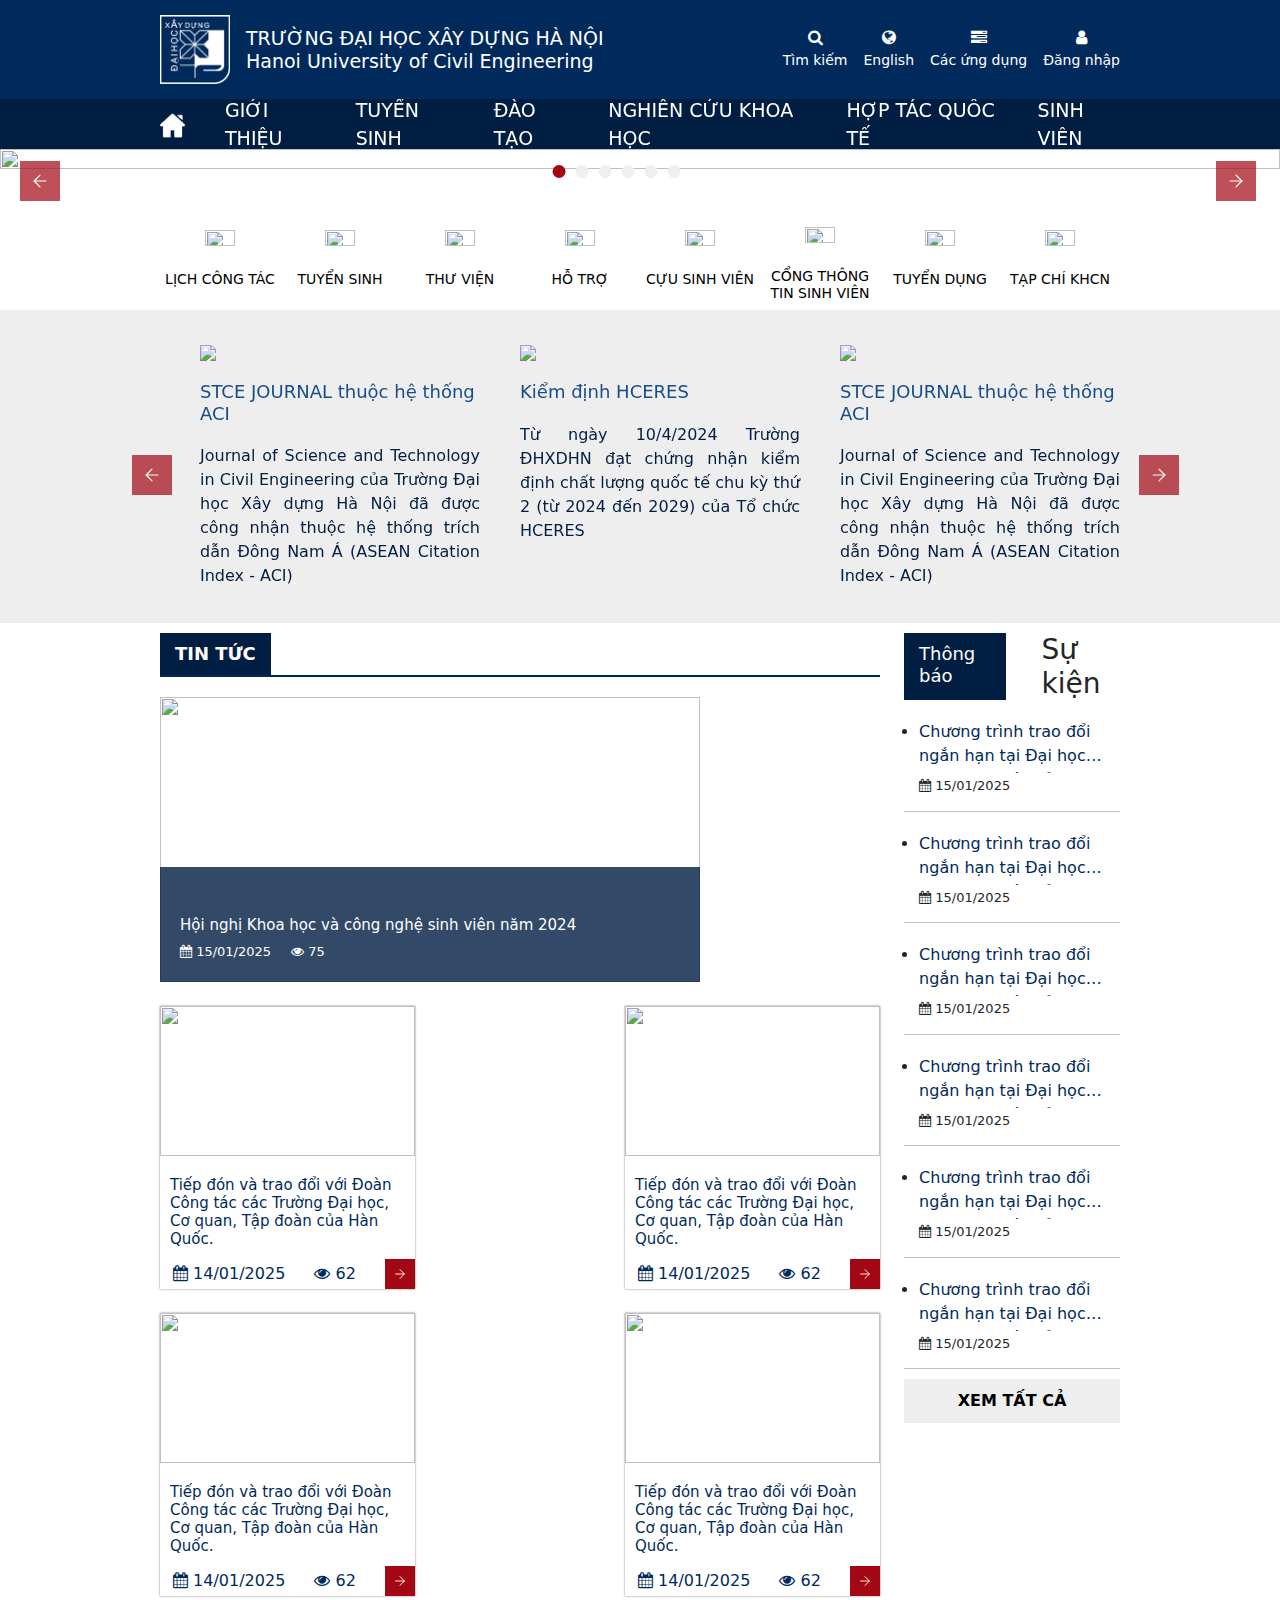
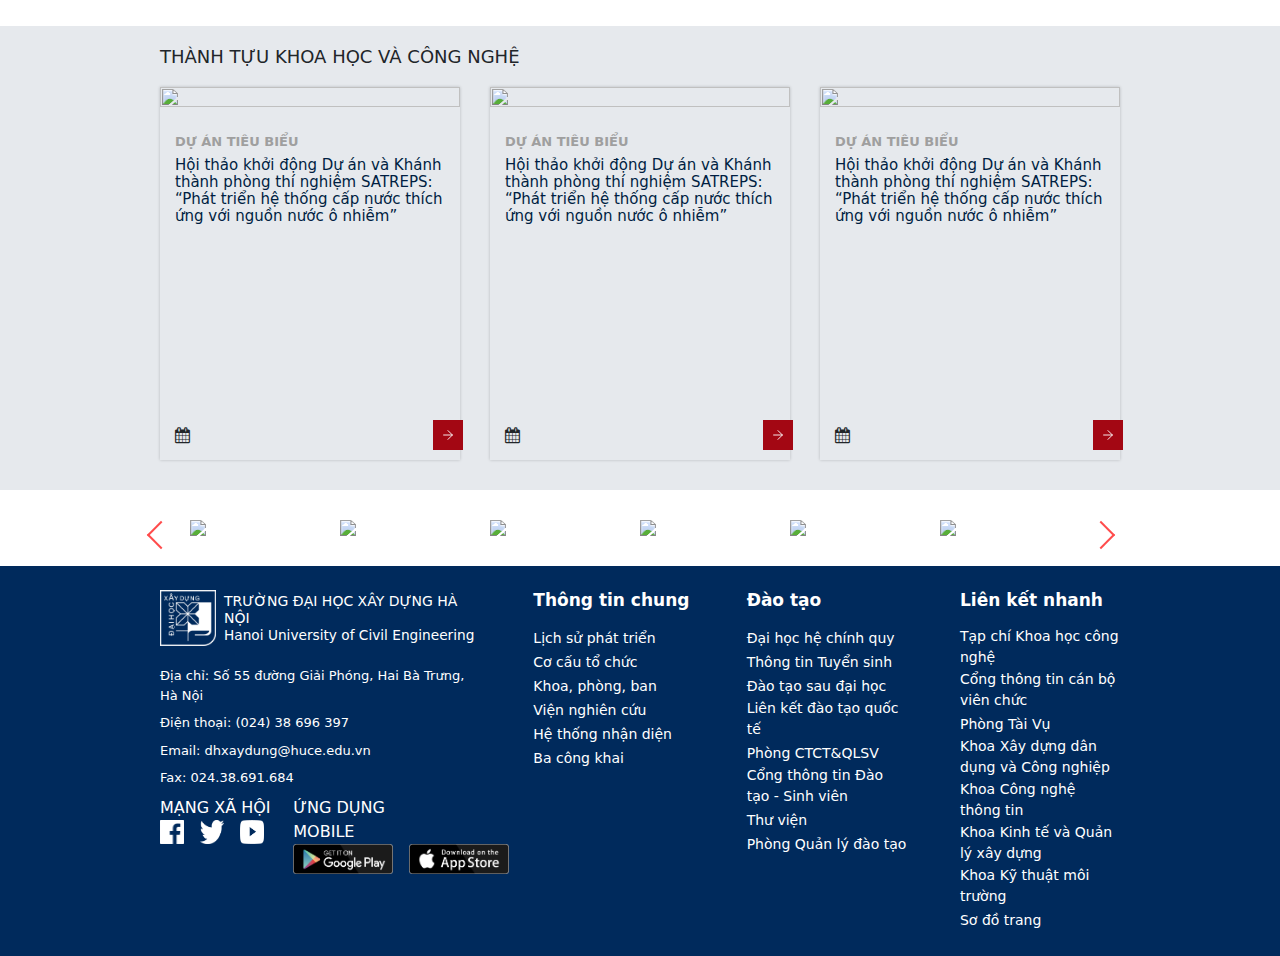
==== commit e58aab90: "reponsive trang chủ và sửa 1 vài chỗ 90%" ====
--- a/index.html
+++ b/index.html
@@ -210,34 +210,46 @@
 
     <main>
       <section id="banner-home-container">
-        <img
+        <a href="###">
+          <img
           src="https://huce.edu.vn/images57/portal-1/slider/2025(1).jpg"
           alt=""
           style="width: 100%; height: 100%"
         />
-
-        <img
+        </a>
+
+        <a href="###">
+          <img
           style="width: 100%; height: 100%"
           src="https://huce.edu.vn/images57/portal-1/slider/banner%20web.jpg"
         />
-
+        </a>
+
+       <a href="###">
         <img
-          style="width: 100%; height: 100%"
-          src="https://huce.edu.vn/images57/portal-1/slider/Slide%2004.jpg"
-        />
-
+        style="width: 100%; height: 100%"
+        src="https://huce.edu.vn/images57/portal-1/slider/Slide%2004.jpg"
+      />
+       </a>
+
+       <a href="###">
         <img
-          style="width: 100%; height: 100%"
-          src="https://huce.edu.vn/images57/Images/Mới/9112f98a60b0cfee96a1.jpg"
-        />
-        <img
+        style="width: 100%; height: 100%"
+        src="https://huce.edu.vn/images57/Images/Mới/9112f98a60b0cfee96a1.jpg"
+      />
+       </a>
+        <a href="###">
+          <img
           style="width: 100%; height: 100%"
           src="https://huce.edu.vn/images57/Images/Mới/c80e55a6cc9c63c23a8d.jpg"
         />
-        <img
+        </a>
+        <a href="###">
+          <img
           style="width: 100%; height: 100%"
           src="https://huce.edu.vn/images57/Images/Mới/64a7b85f21658e3bd774.jpg"
         />
+        </a>
       </section>
 
       <section id="home-quick-link-2">
@@ -396,13 +408,13 @@
       <section id="container-nuce-news">
         <div class="container m-auto">
           <div class="row">
-            <div class="col-md-9 nuce-new-item">
+            <div class="col-lg-9 nuce-new-item">
               <div class="title-nuce-news">
                 <h2>Tin tức</h2>
               </div>
 
               <div class="row justify-content-between gap-4">
-                <div class="col-md-7 nuce-item-content">
+                <div class="col-lg-7 nuce-item-content">
                   <a href="/hoi-nghi-khoa-hoc-va-cong-nghe-sinh-vien-nam-2024">
                     <img
                       class="img-nuce-col-6 img-nuce-hover"
@@ -438,7 +450,7 @@
                   </a>
                 </div>
 
-                <div class="item col-md-5 nuce-item-content2">
+                <div class="item col-lg-5 nuce-item-content2">
                   <a
                     href="https://huce.edu.vn/tiep-don-va-trao-doi-voi-doan-cong-tac-cac-truong-dai-hoc-co-quan-tap-doan-cua-han-quoc-"
                   >
@@ -475,7 +487,7 @@
                   </a>
                 </div>
 
-                <div class="item col-md-5 nuce-item-content2">
+                <div class="item col-lg-5 nuce-item-content2">
                   <a
                     href="https://huce.edu.vn/tiep-don-va-trao-doi-voi-doan-cong-tac-cac-truong-dai-hoc-co-quan-tap-doan-cua-han-quoc-"
                   >
@@ -512,7 +524,7 @@
                   </a>
                 </div>
 
-                <div class="item col-md-5 nuce-item-content2">
+                <div class="item col-lg-5 nuce-item-content2">
                   <a
                     href="https://huce.edu.vn/tiep-don-va-trao-doi-voi-doan-cong-tac-cac-truong-dai-hoc-co-quan-tap-doan-cua-han-quoc-"
                   >
@@ -549,7 +561,7 @@
                   </a>
                 </div>
 
-                <div class="item col-md-5 nuce-item-content2">
+                <div class="item col-lg-5 nuce-item-content2">
                   <a
                     href="https://huce.edu.vn/tiep-don-va-trao-doi-voi-doan-cong-tac-cac-truong-dai-hoc-co-quan-tap-doan-cua-han-quoc-"
                   >
@@ -587,7 +599,7 @@
                 </div>
               </div>
             </div>
-            <div class="col-md-3 nuce-new-item ps-4">
+            <div class="col-lg-3 nuce-new-item ps-4">
               <div class="d-flex" style="gap: 35px">
                 <h3>Thông báo</h3>
                 <h3>Sự kiện</h3>
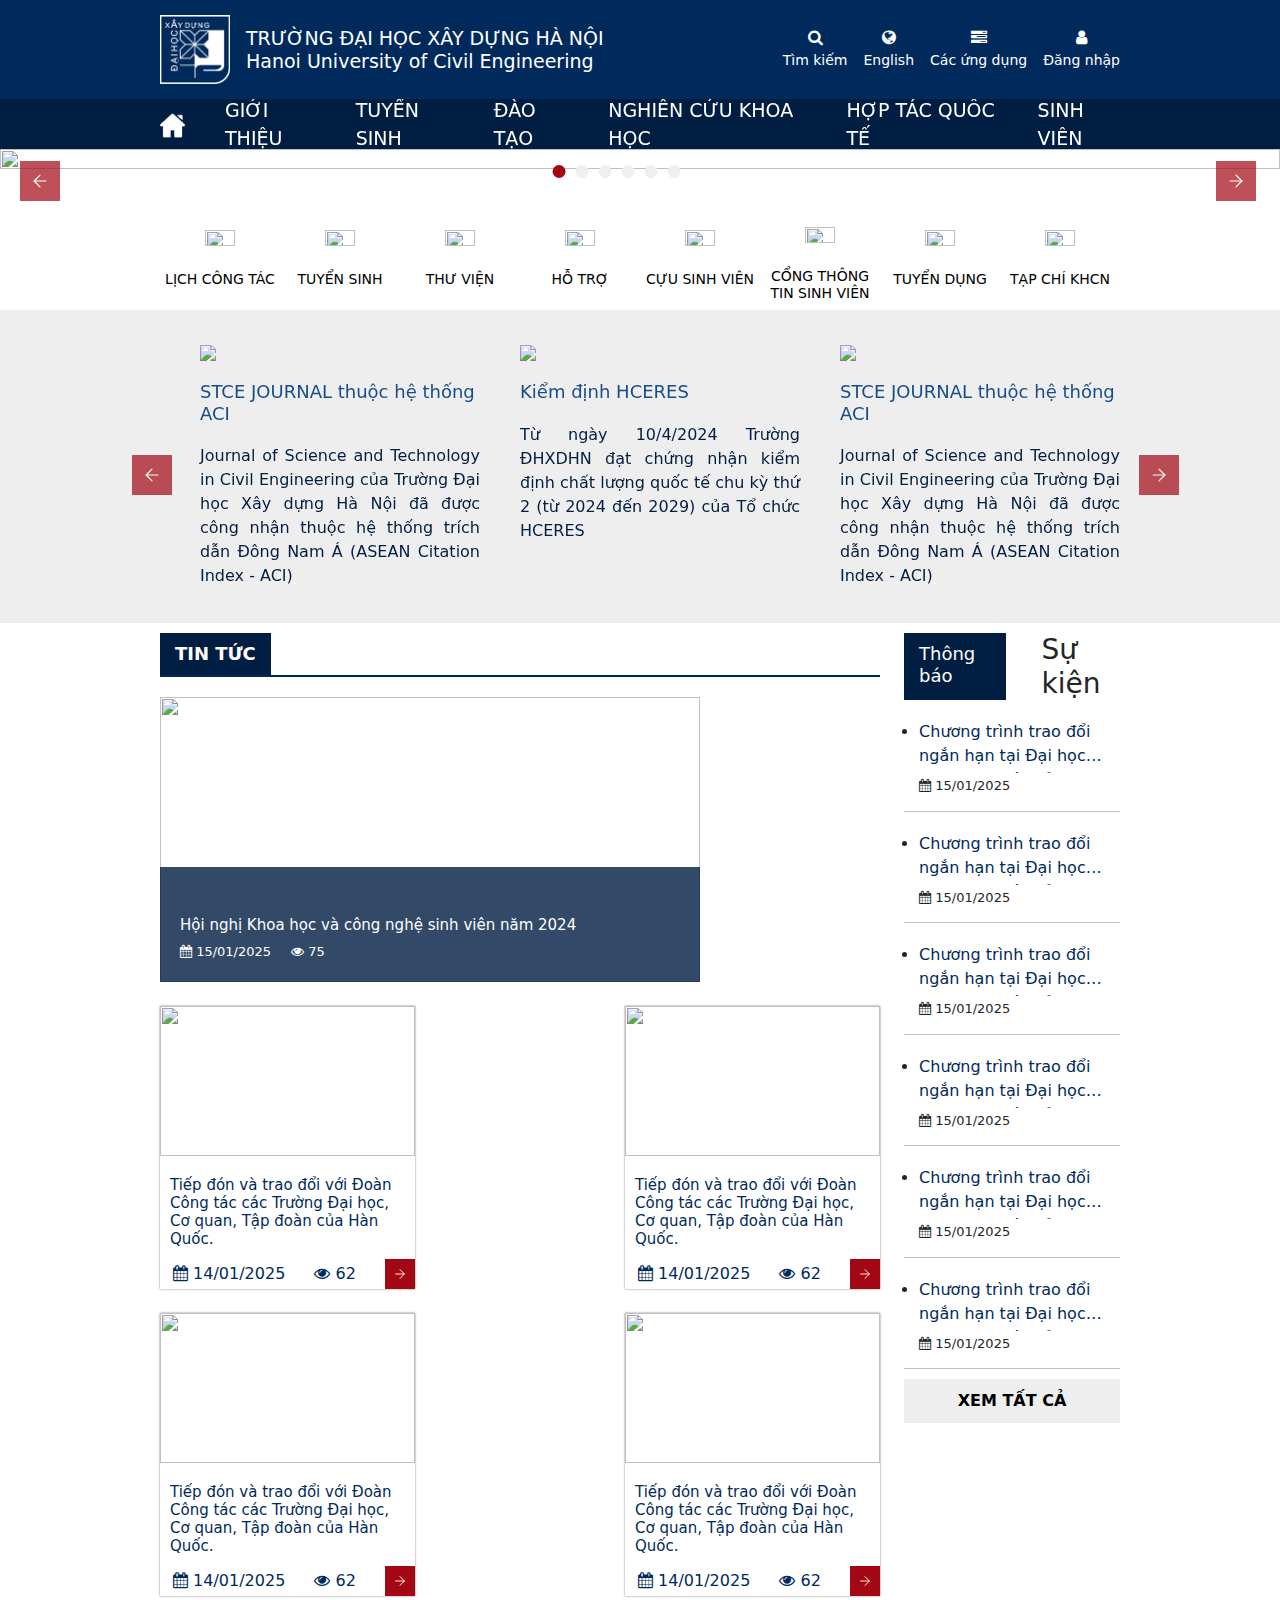
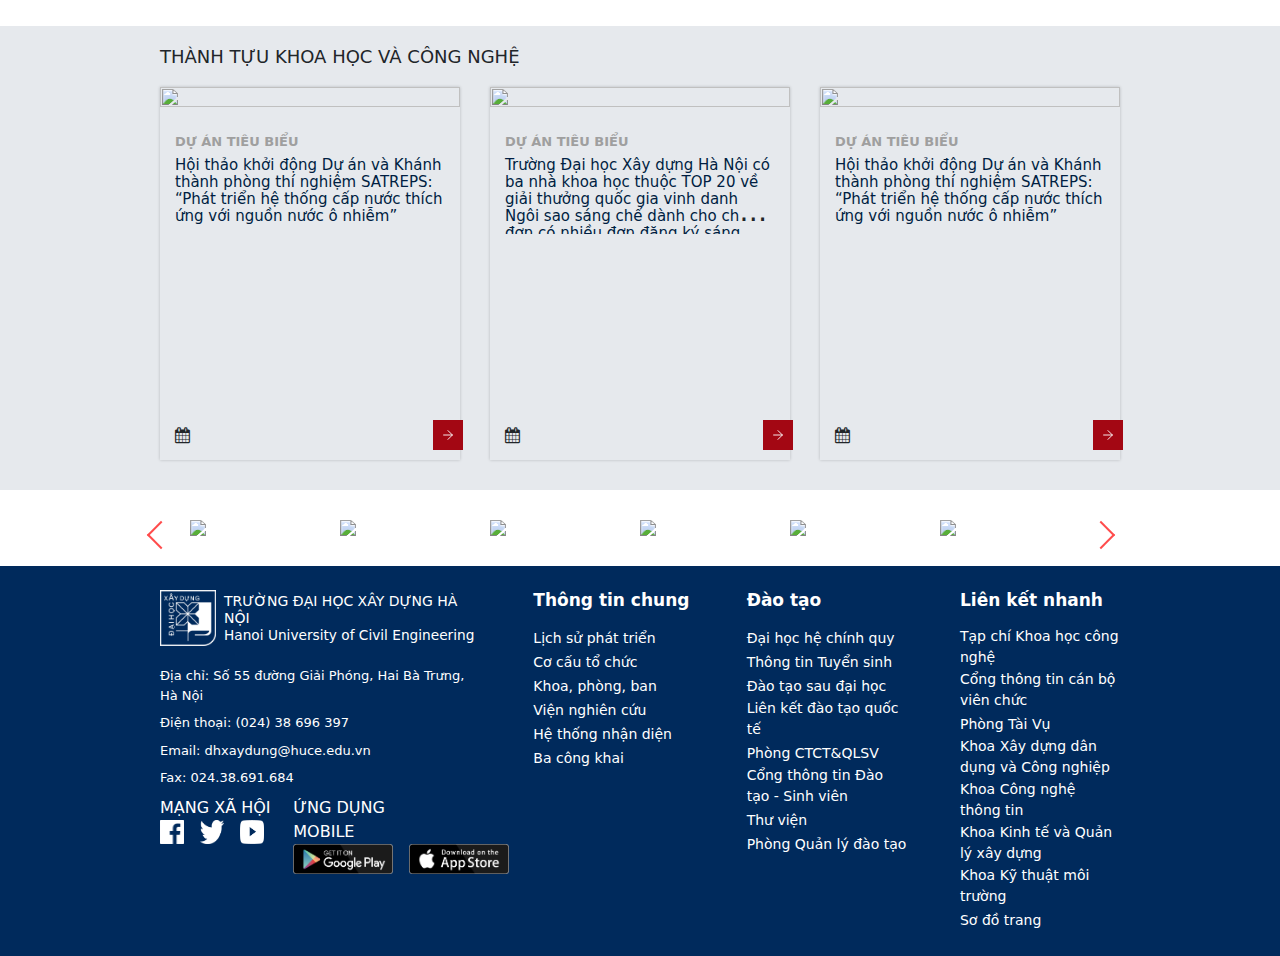
==== commit 91be23e9: "reponsive lại trang home và sửa 1 số chi tiết" ====
--- a/index.html
+++ b/index.html
@@ -212,43 +212,43 @@
       <section id="banner-home-container">
         <a href="###">
           <img
-          src="https://huce.edu.vn/images57/portal-1/slider/2025(1).jpg"
-          alt=""
-          style="width: 100%; height: 100%"
-        />
+            src="https://huce.edu.vn/images57/portal-1/slider/2025(1).jpg"
+            alt=""
+            style="width: 100%; height: 100%"
+          />
         </a>
 
         <a href="###">
           <img
-          style="width: 100%; height: 100%"
-          src="https://huce.edu.vn/images57/portal-1/slider/banner%20web.jpg"
-        />
+            style="width: 100%; height: 100%"
+            src="https://huce.edu.vn/images57/portal-1/slider/banner%20web.jpg"
+          />
         </a>
 
-       <a href="###">
-        <img
-        style="width: 100%; height: 100%"
-        src="https://huce.edu.vn/images57/portal-1/slider/Slide%2004.jpg"
-      />
-       </a>
-
-       <a href="###">
-        <img
-        style="width: 100%; height: 100%"
-        src="https://huce.edu.vn/images57/Images/Mới/9112f98a60b0cfee96a1.jpg"
-      />
-       </a>
         <a href="###">
           <img
-          style="width: 100%; height: 100%"
-          src="https://huce.edu.vn/images57/Images/Mới/c80e55a6cc9c63c23a8d.jpg"
-        />
+            style="width: 100%; height: 100%"
+            src="https://huce.edu.vn/images57/portal-1/slider/Slide%2004.jpg"
+          />
+        </a>
+
+        <a href="###">
+          <img
+            style="width: 100%; height: 100%"
+            src="https://huce.edu.vn/images57/Images/Mới/9112f98a60b0cfee96a1.jpg"
+          />
         </a>
         <a href="###">
           <img
-          style="width: 100%; height: 100%"
-          src="https://huce.edu.vn/images57/Images/Mới/64a7b85f21658e3bd774.jpg"
-        />
+            style="width: 100%; height: 100%"
+            src="https://huce.edu.vn/images57/Images/Mới/c80e55a6cc9c63c23a8d.jpg"
+          />
+        </a>
+        <a href="###">
+          <img
+            style="width: 100%; height: 100%"
+            src="https://huce.edu.vn/images57/Images/Mới/64a7b85f21658e3bd774.jpg"
+          />
         </a>
       </section>
 
@@ -768,9 +768,9 @@
 
                 <h3>
                   <a href="###">
-                    Hội thảo khởi động Dự án và Khánh thành phòng thí nghiệm
-                    SATREPS: “Phát triển hệ thống cấp nước thích ứng với nguồn
-                    nước ô nhiễm”
+                    Trường Đại học Xây dựng Hà Nội có ba nhà khoa học thuộc TOP
+                    20 về giải thưởng quốc gia vinh danh Ngôi sao sáng chế dành
+                    cho chủ đơn có nhiều đơn đăng ký sáng chế, giải pháp hữu ích
                   </a>
                 </h3>
 
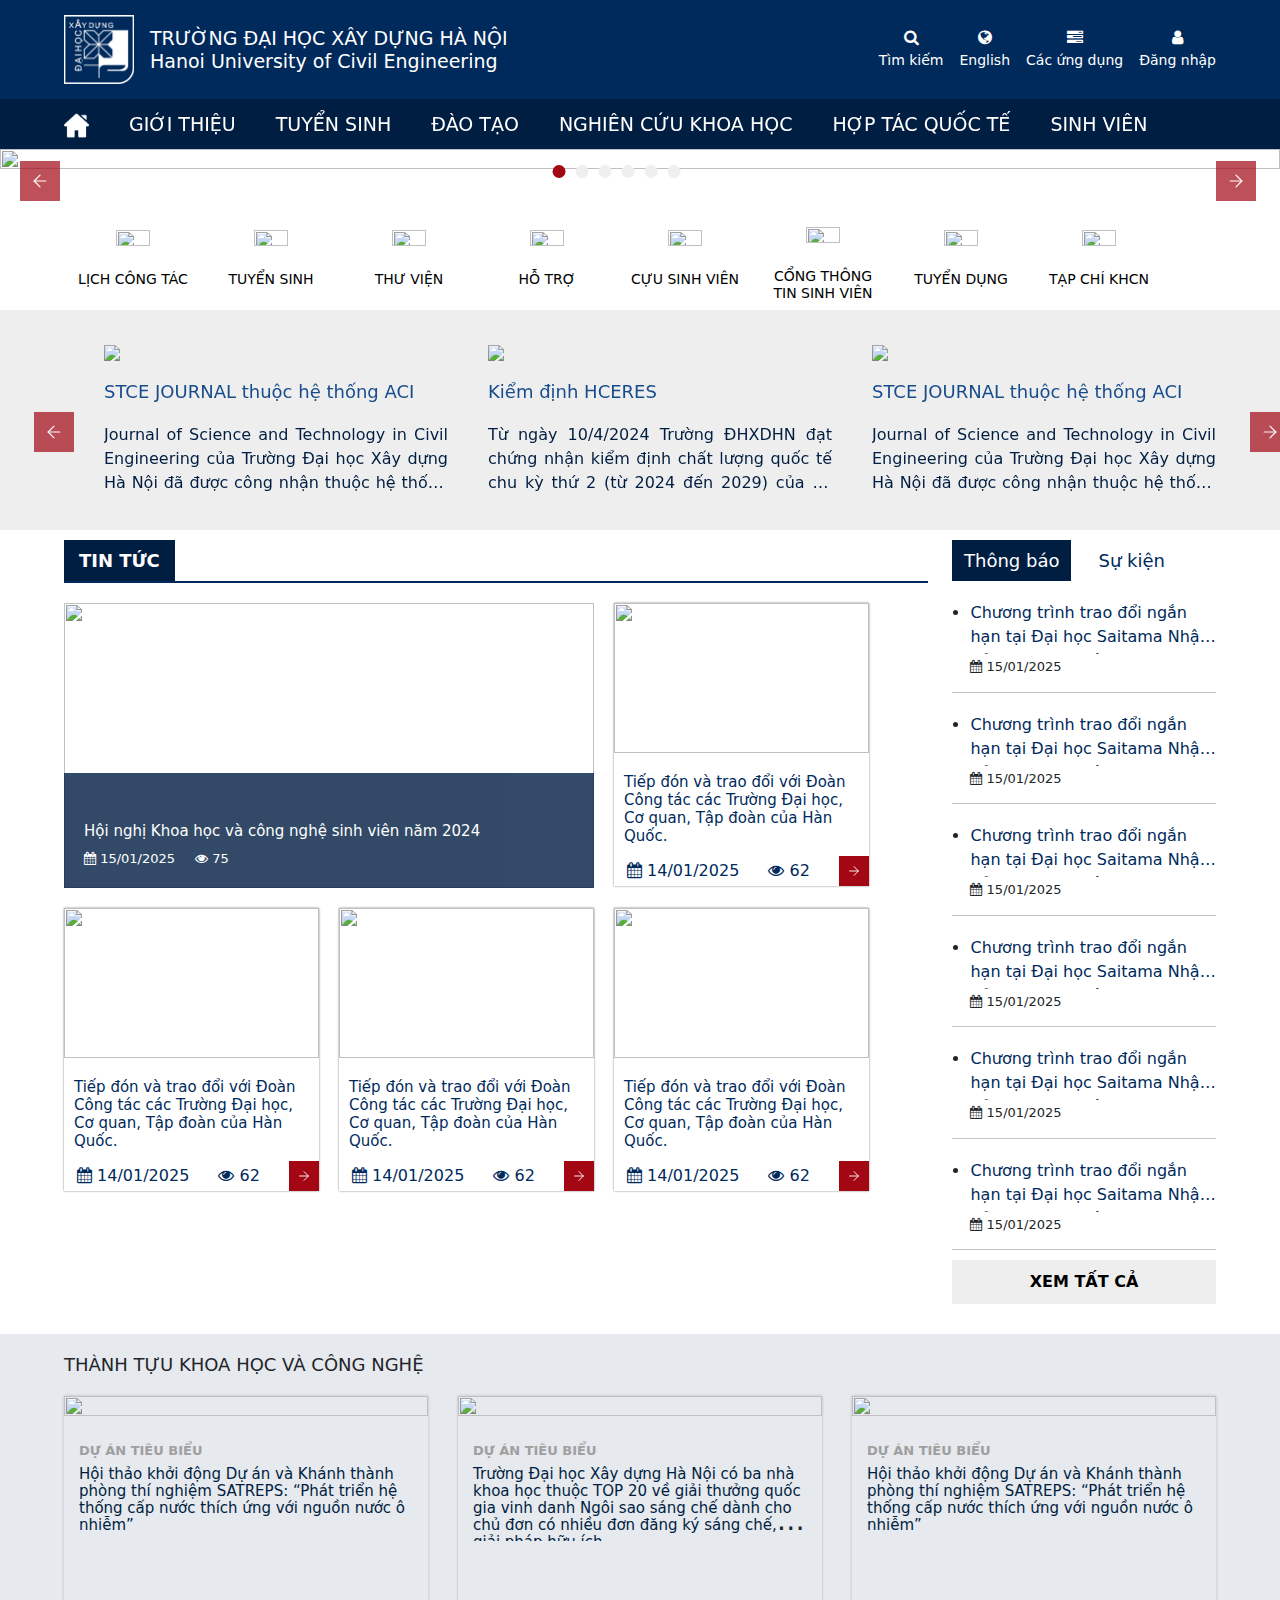
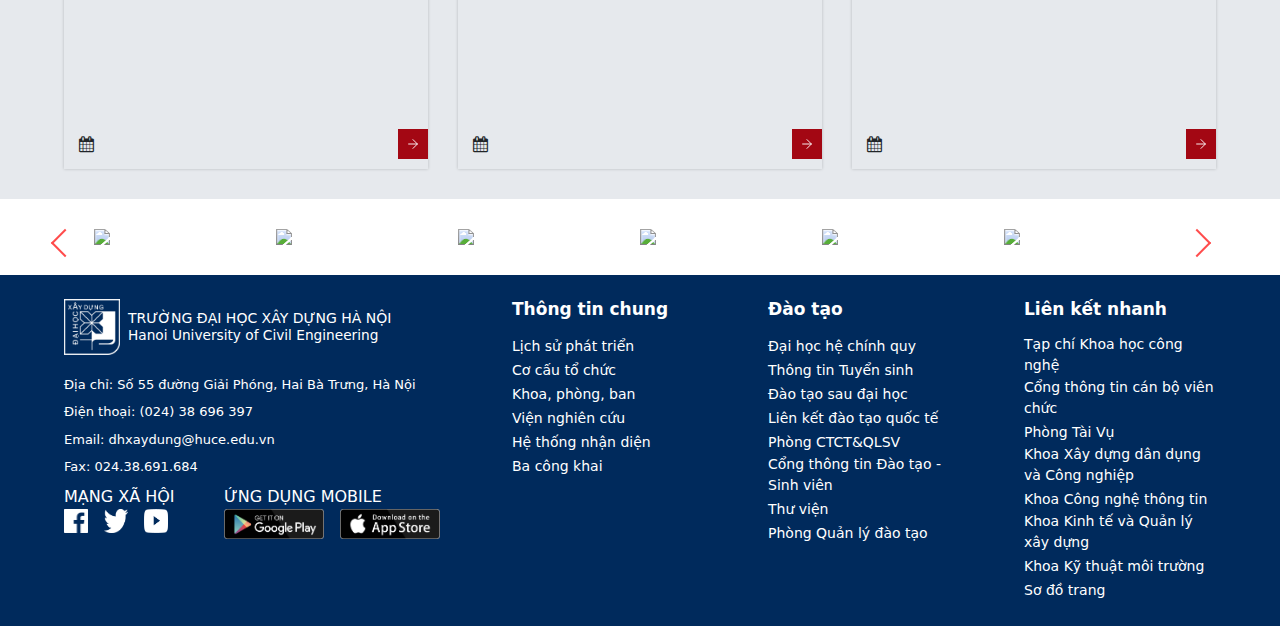
==== commit 7f98cd92: "hoàn thành trang thông báo và sự kiện desktop" ====
--- a/index.html
+++ b/index.html
@@ -6,6 +6,7 @@
     <title>Trang chủ</title>
     <link rel="stylesheet" href="./theme1/css/main.css" />
     <link rel="stylesheet" href="./theme1/css/font-awesome.min.css" />
+    <link rel="stylesheet" href="https://cdn.jsdelivr.net/npm/bootstrap-icons@1.11.3/font/bootstrap-icons.min.css">
   </head>
   <body>
     <!-- Navabar -->
@@ -600,111 +601,216 @@
               </div>
             </div>
             <div class="col-lg-3 nuce-new-item ps-4">
-              <div class="d-flex" style="gap: 35px">
+              <div class="d-flex align-items-end" style="gap: 15px">
                 <h3>Thông báo</h3>
                 <h3>Sự kiện</h3>
               </div>
-
-              <div class="post-content">
-                <ul>
-                  <li>
-                    <a
-                      href="/chuong-trinh-trao-doi-ngan-han-tai-dai-hoc-saitama-nhat-ban-cho-sinh-vien"
-                    >
-                      Chương trình trao đổi ngắn hạn tại Đại học Saitama Nhật
-                      Bản cho sinh viên
-                    </a>
-                  </li>
-                </ul>
-                <span class="post-date-info">
-                  <i class="fa fa-calendar"></i>
-                  15/01/2025
-                </span>
-              </div>
-
-              <div class="post-content">
-                <ul>
-                  <li>
-                    <a
-                      href="/chuong-trinh-trao-doi-ngan-han-tai-dai-hoc-saitama-nhat-ban-cho-sinh-vien"
-                    >
-                      Chương trình trao đổi ngắn hạn tại Đại học Saitama Nhật
-                      Bản cho sinh viên
-                    </a>
-                  </li>
-                </ul>
-                <span class="post-date-info">
-                  <i class="fa fa-calendar"></i>
-                  15/01/2025
-                </span>
-              </div>
-
-              <div class="post-content">
-                <ul>
-                  <li>
-                    <a
-                      href="/chuong-trinh-trao-doi-ngan-han-tai-dai-hoc-saitama-nhat-ban-cho-sinh-vien"
-                    >
-                      Chương trình trao đổi ngắn hạn tại Đại học Saitama Nhật
-                      Bản cho sinh viên
-                    </a>
-                  </li>
-                </ul>
-                <span class="post-date-info">
-                  <i class="fa fa-calendar"></i>
-                  15/01/2025
-                </span>
-              </div>
-
-              <div class="post-content">
-                <ul>
-                  <li>
-                    <a
-                      href="/chuong-trinh-trao-doi-ngan-han-tai-dai-hoc-saitama-nhat-ban-cho-sinh-vien"
-                    >
-                      Chương trình trao đổi ngắn hạn tại Đại học Saitama Nhật
-                      Bản cho sinh viên
-                    </a>
-                  </li>
-                </ul>
-                <span class="post-date-info">
-                  <i class="fa fa-calendar"></i>
-                  15/01/2025
-                </span>
-              </div>
-
-              <div class="post-content">
-                <ul>
-                  <li>
-                    <a
-                      href="/chuong-trinh-trao-doi-ngan-han-tai-dai-hoc-saitama-nhat-ban-cho-sinh-vien"
-                    >
-                      Chương trình trao đổi ngắn hạn tại Đại học Saitama Nhật
-                      Bản cho sinh viên
-                    </a>
-                  </li>
-                </ul>
-                <span class="post-date-info">
-                  <i class="fa fa-calendar"></i>
-                  15/01/2025
-                </span>
-              </div>
-
-              <div class="post-content">
-                <ul>
-                  <li>
-                    <a
-                      href="/chuong-trinh-trao-doi-ngan-han-tai-dai-hoc-saitama-nhat-ban-cho-sinh-vien"
-                    >
-                      Chương trình trao đổi ngắn hạn tại Đại học Saitama Nhật
-                      Bản cho sinh viên
-                    </a>
-                  </li>
-                </ul>
-                <span class="post-date-info">
-                  <i class="fa fa-calendar"></i>
-                  15/01/2025
-                </span>
+              <div class="post-news">
+                <div class="post-content">
+                  <ul>
+                    <li>
+                      <a
+                        href="/event.html"
+                      >
+                        Chương trình trao đổi ngắn hạn tại Đại học Saitama Nhật
+                        Bản cho sinh viên
+                      </a>
+                    </li>
+                  </ul>
+                  <span class="post-date-info">
+                    <i class="fa fa-calendar"></i>
+                    15/01/2025
+                  </span>
+                </div>
+
+                <div class="post-content">
+                  <ul>
+                    <li>
+                      <a
+                        href="/chuong-trinh-trao-doi-ngan-han-tai-dai-hoc-saitama-nhat-ban-cho-sinh-vien"
+                      >
+                        Chương trình trao đổi ngắn hạn tại Đại học Saitama Nhật
+                        Bản cho sinh viên
+                      </a>
+                    </li>
+                  </ul>
+                  <span class="post-date-info">
+                    <i class="fa fa-calendar"></i>
+                    15/01/2025
+                  </span>
+                </div>
+
+                <div class="post-content">
+                  <ul>
+                    <li>
+                      <a
+                        href="/chuong-trinh-trao-doi-ngan-han-tai-dai-hoc-saitama-nhat-ban-cho-sinh-vien"
+                      >
+                        Chương trình trao đổi ngắn hạn tại Đại học Saitama Nhật
+                        Bản cho sinh viên
+                      </a>
+                    </li>
+                  </ul>
+                  <span class="post-date-info">
+                    <i class="fa fa-calendar"></i>
+                    15/01/2025
+                  </span>
+                </div>
+
+                <div class="post-content">
+                  <ul>
+                    <li>
+                      <a
+                        href="/chuong-trinh-trao-doi-ngan-han-tai-dai-hoc-saitama-nhat-ban-cho-sinh-vien"
+                      >
+                        Chương trình trao đổi ngắn hạn tại Đại học Saitama Nhật
+                        Bản cho sinh viên
+                      </a>
+                    </li>
+                  </ul>
+                  <span class="post-date-info">
+                    <i class="fa fa-calendar"></i>
+                    15/01/2025
+                  </span>
+                </div>
+
+                <div class="post-content">
+                  <ul>
+                    <li>
+                      <a
+                        href="/chuong-trinh-trao-doi-ngan-han-tai-dai-hoc-saitama-nhat-ban-cho-sinh-vien"
+                      >
+                        Chương trình trao đổi ngắn hạn tại Đại học Saitama Nhật
+                        Bản cho sinh viên
+                      </a>
+                    </li>
+                  </ul>
+                  <span class="post-date-info">
+                    <i class="fa fa-calendar"></i>
+                    15/01/2025
+                  </span>
+                </div>
+
+                <div class="post-content">
+                  <ul>
+                    <li>
+                      <a
+                        href="/chuong-trinh-trao-doi-ngan-han-tai-dai-hoc-saitama-nhat-ban-cho-sinh-vien"
+                      >
+                        Chương trình trao đổi ngắn hạn tại Đại học Saitama Nhật
+                        Bản cho sinh viên
+                      </a>
+                    </li>
+                  </ul>
+                  <span class="post-date-info">
+                    <i class="fa fa-calendar"></i>
+                    15/01/2025
+                  </span>
+                </div>
+              </div>
+
+              <div class="post-event d-none">
+                <div class="post-content-item d-flex justify-content-between gap-2">
+                  <div class="post-event-date">
+                    <div>06</div>
+                    <div>T12</div>
+                  </div>
+                  <div class="post-event-title">
+                    <p>
+                      <a
+                        href="/le-cong-bo-quyet-dinh-cong-nhan-hoi-dong-truong-va-cong-nhan-chu-tich-hoi-dong-truong-nhiem-ky-2024-2029"
+                      >
+                        Lễ Công bố Quyết định công nhận Hội đồng trường và công
+                        nhận Chủ tịch Hội đồng trường, Nhiệm kỳ 2024-2029
+                      </a>
+                    </p>
+                  </div>
+                </div>
+
+                <div class="post-content-item d-flex justify-content-between gap-2">
+                  <div class="post-event-date">
+                    <div>06</div>
+                    <div>T12</div>
+                  </div>
+                  <div class="post-event-title">
+                    <p>
+                      <a
+                        href="/le-cong-bo-quyet-dinh-cong-nhan-hoi-dong-truong-va-cong-nhan-chu-tich-hoi-dong-truong-nhiem-ky-2024-2029"
+                      >
+                        Lễ Công bố Quyết định công nhận Hội đồng trường và công
+                        nhận Chủ tịch Hội đồng trường, Nhiệm kỳ 2024-2029
+                      </a>
+                    </p>
+                  </div>
+                </div>
+
+                <div class="post-content-item d-flex justify-content-between gap-2">
+                  <div class="post-event-date">
+                    <div>06</div>
+                    <div>T12</div>
+                  </div>
+                  <div class="post-event-title">
+                    <p>
+                      <a
+                        href="/le-cong-bo-quyet-dinh-cong-nhan-hoi-dong-truong-va-cong-nhan-chu-tich-hoi-dong-truong-nhiem-ky-2024-2029"
+                      >
+                        Lễ Công bố Quyết định công nhận Hội đồng trường và công
+                        nhận Chủ tịch Hội đồng trường, Nhiệm kỳ 2024-2029
+                      </a>
+                    </p>
+                  </div>
+                </div>
+
+                <div class="post-content-item d-flex justify-content-between gap-2">
+                  <div class="post-event-date">
+                    <div>06</div>
+                    <div>T12</div>
+                  </div>
+                  <div class="post-event-title">
+                    <p>
+                      <a
+                        href="/le-cong-bo-quyet-dinh-cong-nhan-hoi-dong-truong-va-cong-nhan-chu-tich-hoi-dong-truong-nhiem-ky-2024-2029"
+                      >
+                        Lễ Công bố Quyết định công nhận Hội đồng trường và công
+                        nhận Chủ tịch Hội đồng trường, Nhiệm kỳ 2024-2029
+                      </a>
+                    </p>
+                  </div>
+                </div>
+
+                <div class="post-content-item d-flex justify-content-between gap-2">
+                  <div class="post-event-date">
+                    <div>06</div>
+                    <div>T12</div>
+                  </div>
+                  <div class="post-event-title">
+                    <p>
+                      <a
+                        href="/le-cong-bo-quyet-dinh-cong-nhan-hoi-dong-truong-va-cong-nhan-chu-tich-hoi-dong-truong-nhiem-ky-2024-2029"
+                      >
+                        Lễ Công bố Quyết định công nhận Hội đồng trường và công
+                        nhận Chủ tịch Hội đồng trường, Nhiệm kỳ 2024-2029
+                      </a>
+                    </p>
+                  </div>
+                </div>
+
+                <div class="post-content-item d-flex justify-content-between gap-2">
+                  <div class="post-event-date">
+                    <div>06</div>
+                    <div>T12</div>
+                  </div>
+                  <div class="post-event-title">
+                    <p>
+                      <a
+                        href="/le-cong-bo-quyet-dinh-cong-nhan-hoi-dong-truong-va-cong-nhan-chu-tich-hoi-dong-truong-nhiem-ky-2024-2029"
+                      >
+                        Lễ Công bố Quyết định công nhận Hội đồng trường và công
+                        nhận Chủ tịch Hội đồng trường, Nhiệm kỳ 2024-2029
+                      </a>
+                    </p>
+                  </div>
+                </div>
               </div>
 
               <div class="btn-all-new-content">
@@ -994,3 +1100,4 @@
   <script src="./theme1/js/owl-carousel.2.3.0.min.js"></script>
   <script src="./theme1/js/main.js" type="module"></script>
 </html>
+
--- a/theme1/css/main.css
+++ b/theme1/css/main.css
@@ -5,6 +5,7 @@
 @import url("./pages/animation/animation.css");
 @import url("./pages/includes/header.css");
 @import url("./pages/includes/nav.css");
+@import url("./pages/includes/nav-link-header.css");
 
 @import url("./pages/includes/home.css");
 
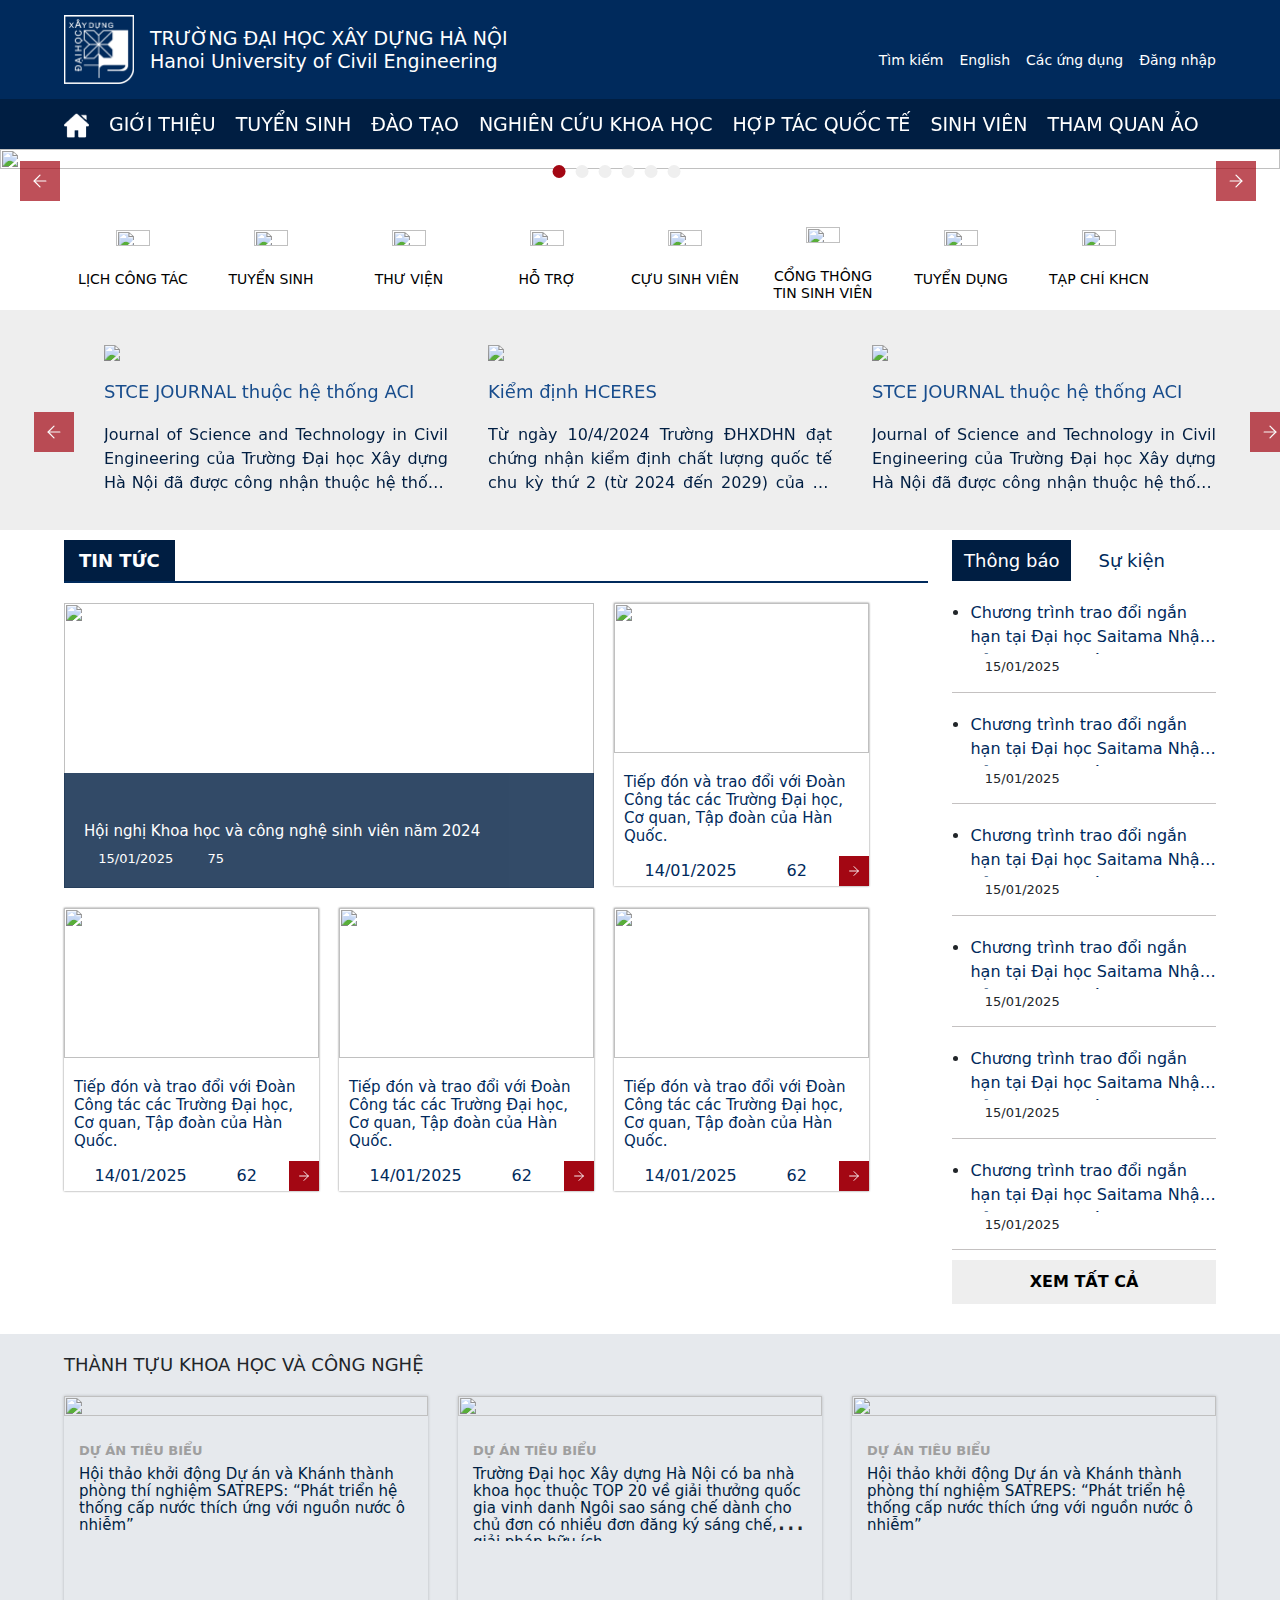
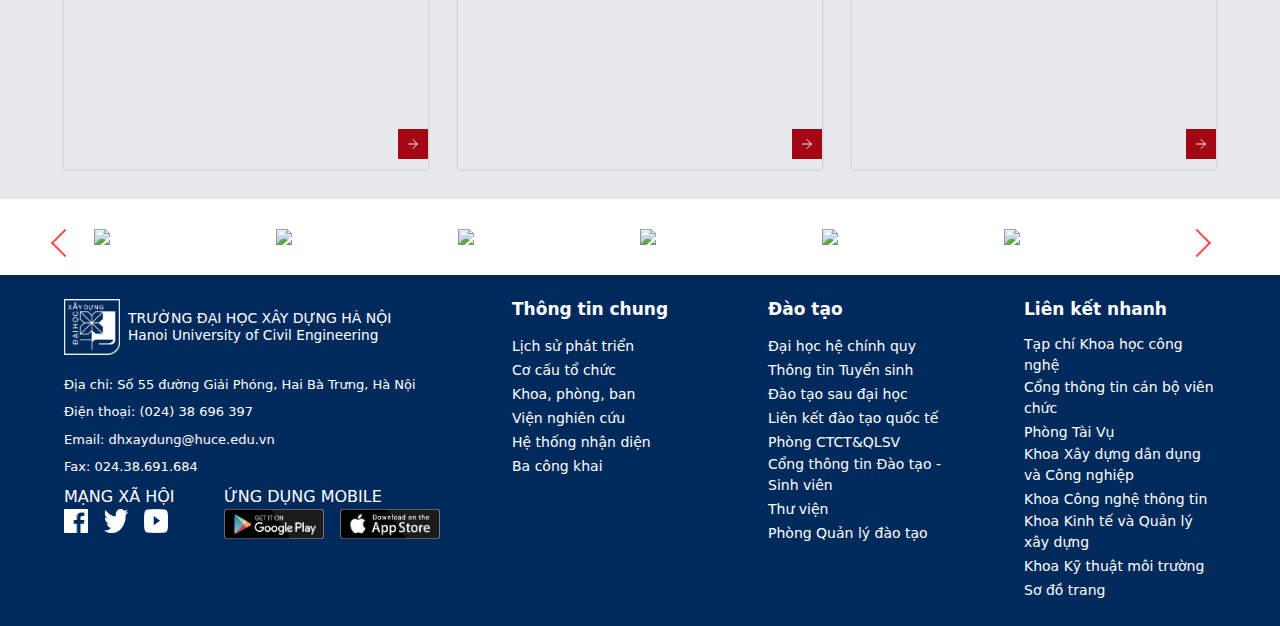
==== commit 22db709d: "hoàn thành trang tuyển sinh" ====
--- a/index.html
+++ b/index.html
@@ -186,7 +186,7 @@
           </ul>
         </li>
         <li>
-          <a href="###">Tuyển sinh</a>
+          <a href="./admissions.html">Tuyển sinh</a>
         </li>
         <li>
           <a href="###">Đào tạo</a>
@@ -205,6 +205,9 @@
         </li>
         <li>
           <a href="###">Sinh viên</a>
+        </li>
+        <li>
+          <a href="###">Tham quan ảo</a>
         </li>
       </ul>
     </nav>
--- a/theme1/css/main.css
+++ b/theme1/css/main.css
@@ -8,5 +8,6 @@
 @import url("./pages/includes/nav-link-header.css");
 
 @import url("./pages/includes/home.css");
+@import url("./pages/includes/admissions.css");
 
 @import url("./pages/includes/footer.css");
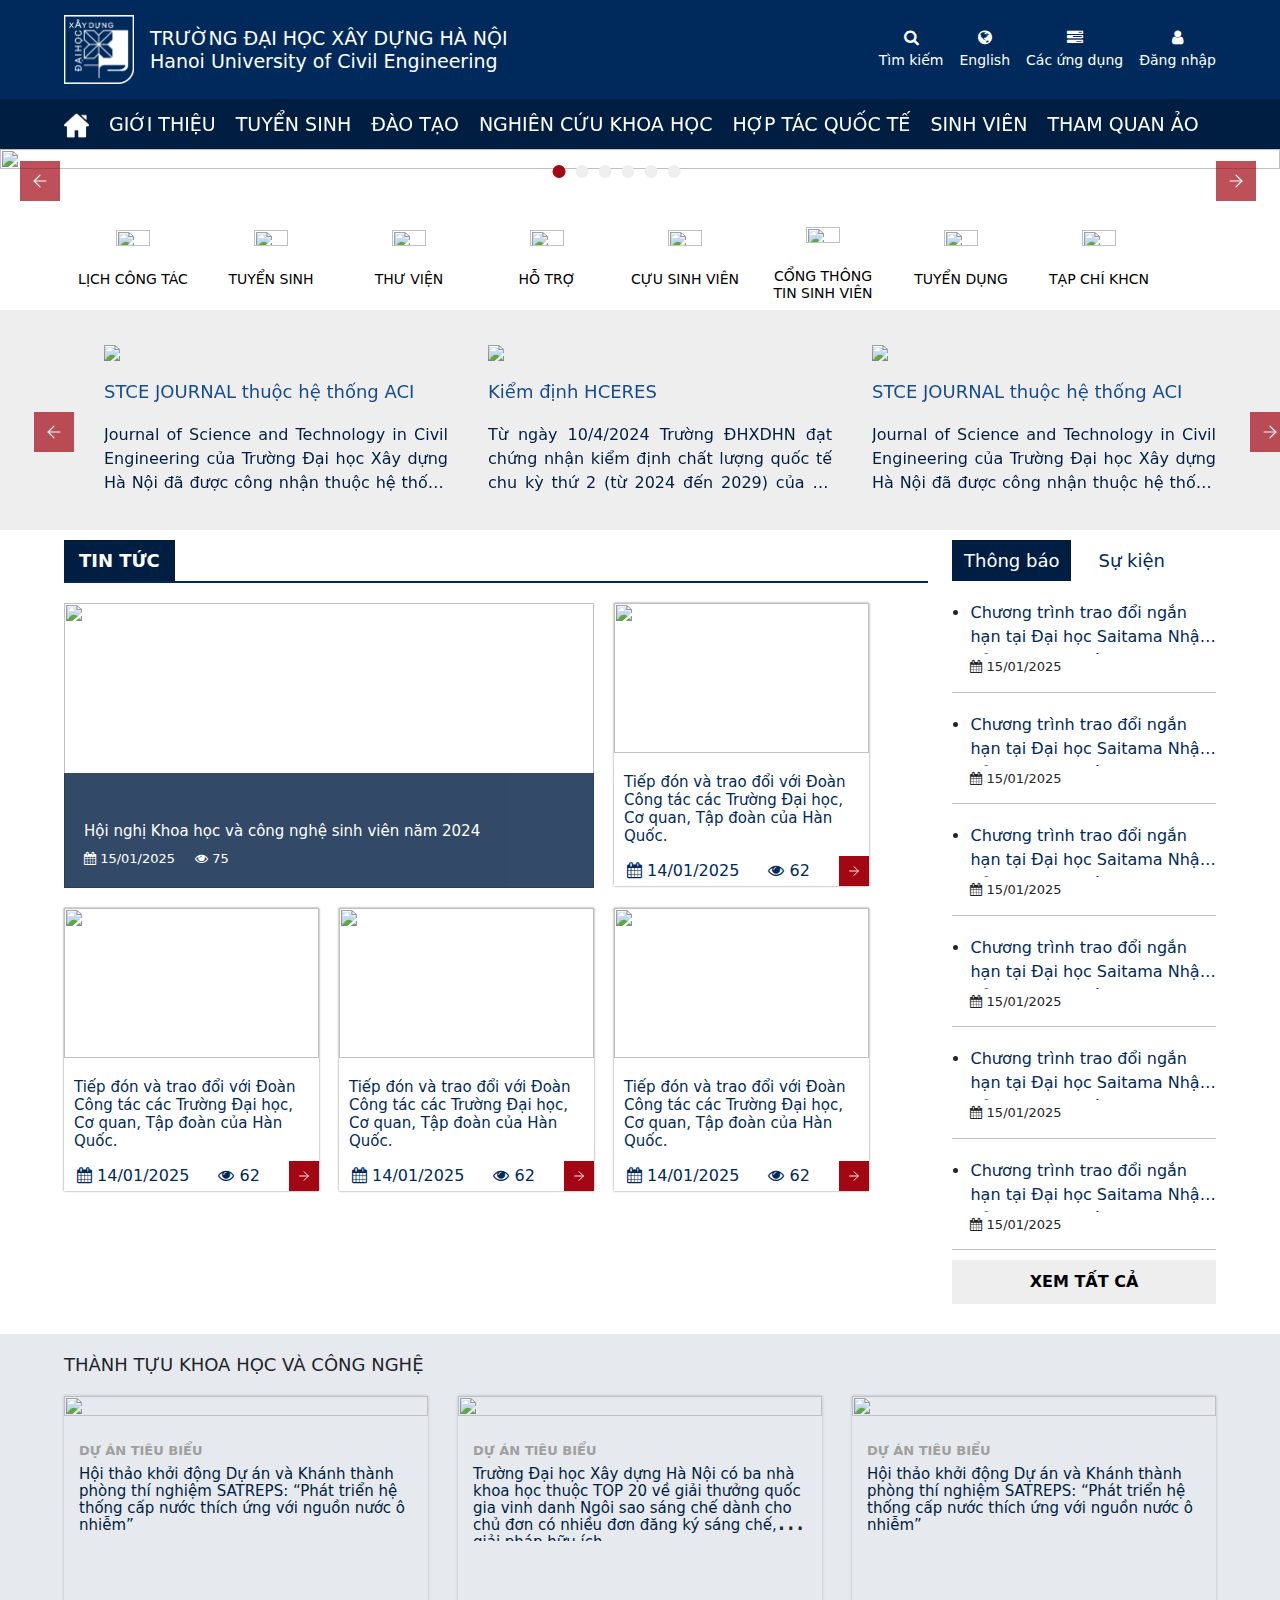
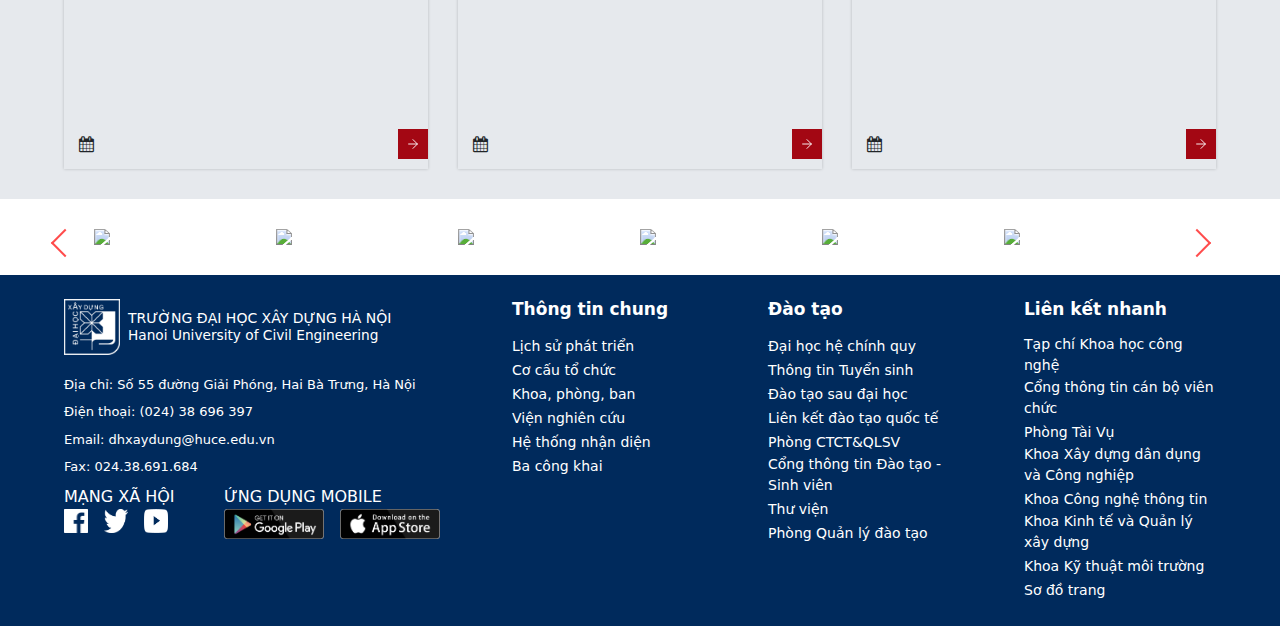
==== commit 8187212a: "hoàn thành trang đào tạo" ====
--- a/index.html
+++ b/index.html
@@ -5,6 +5,7 @@
     <meta name="viewport" content="width=device-width, initial-scale=1.0" />
     <title>Trang chủ</title>
     <link rel="stylesheet" href="./theme1/css/main.css" />
+    <link rel="stylesheet" href="./theme1/css/font-awesome.css" />
     <link rel="stylesheet" href="./theme1/css/font-awesome.min.css" />
     <link rel="stylesheet" href="https://cdn.jsdelivr.net/npm/bootstrap-icons@1.11.3/font/bootstrap-icons.min.css">
   </head>
--- a/theme1/css/main.css
+++ b/theme1/css/main.css
@@ -9,5 +9,6 @@
 
 @import url("./pages/includes/home.css");
 @import url("./pages/includes/admissions.css");
+@import url("./pages/includes/train.css");
 
 @import url("./pages/includes/footer.css");
